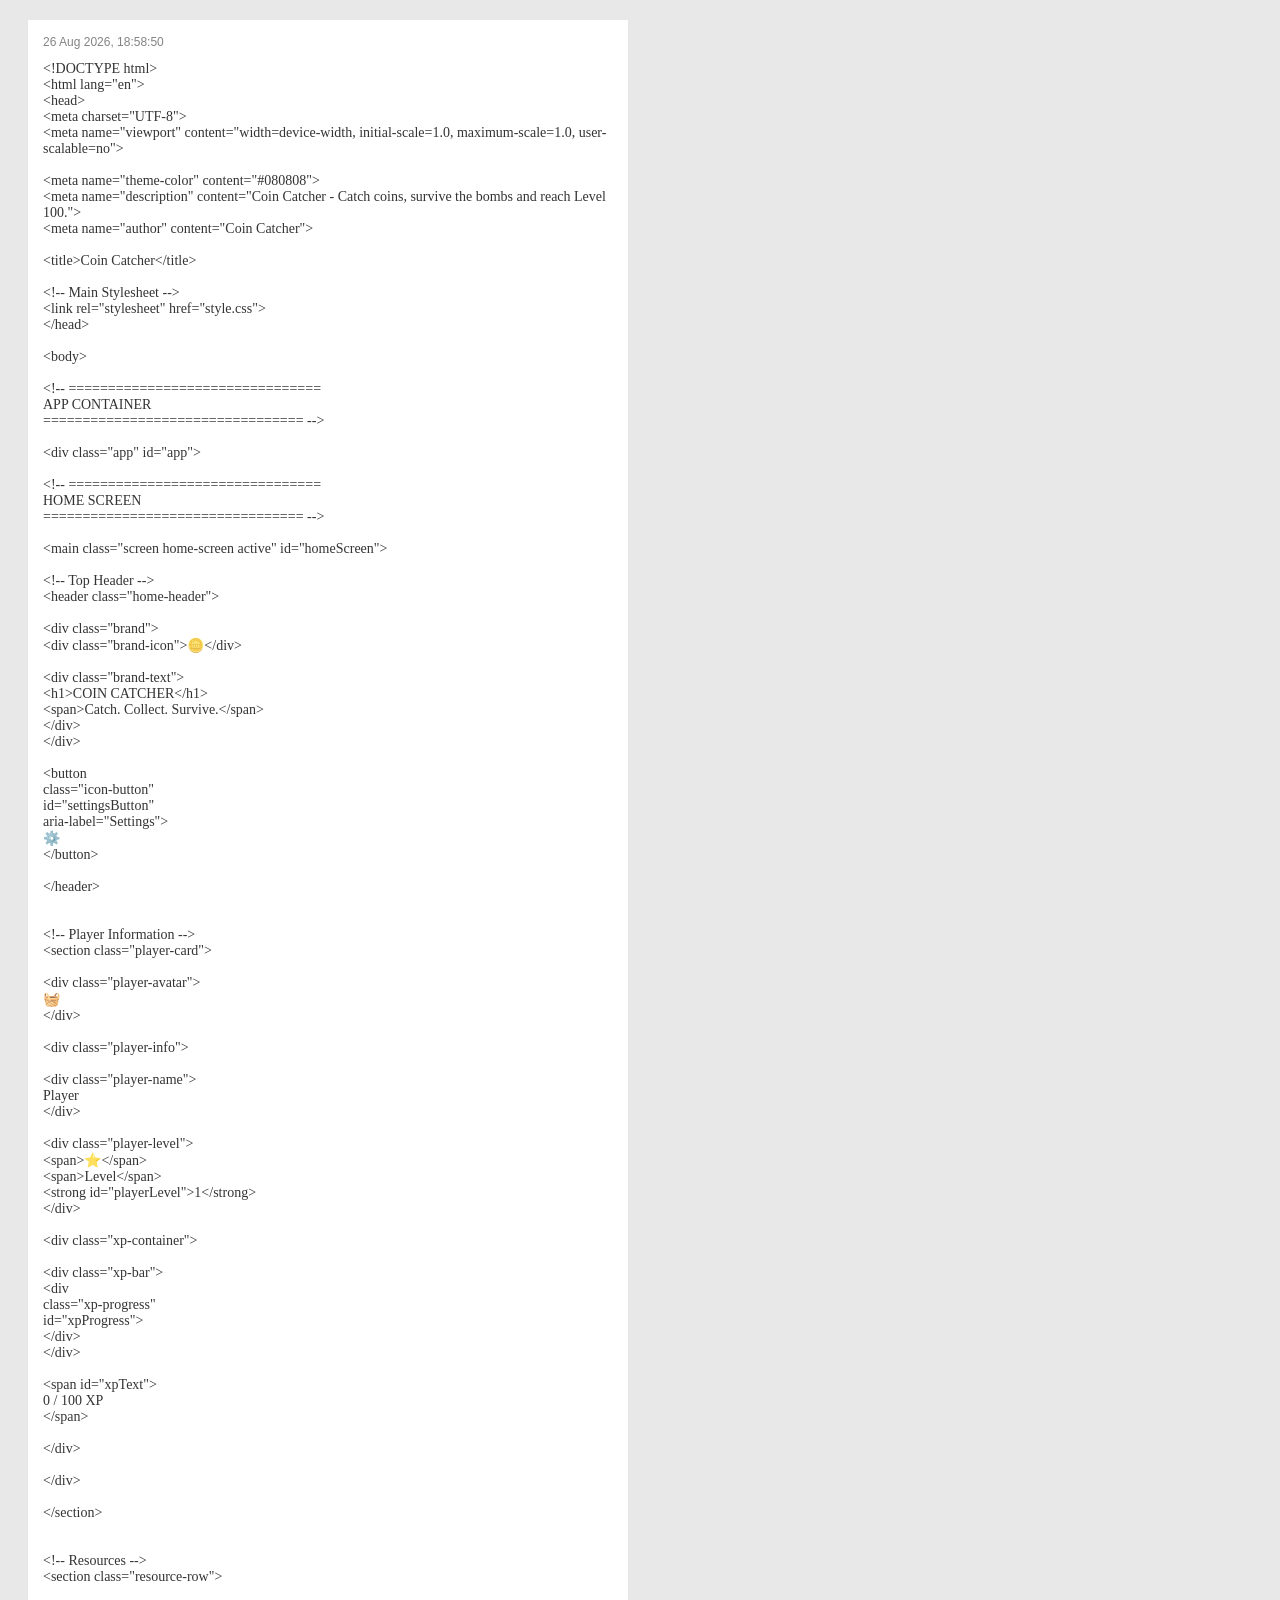
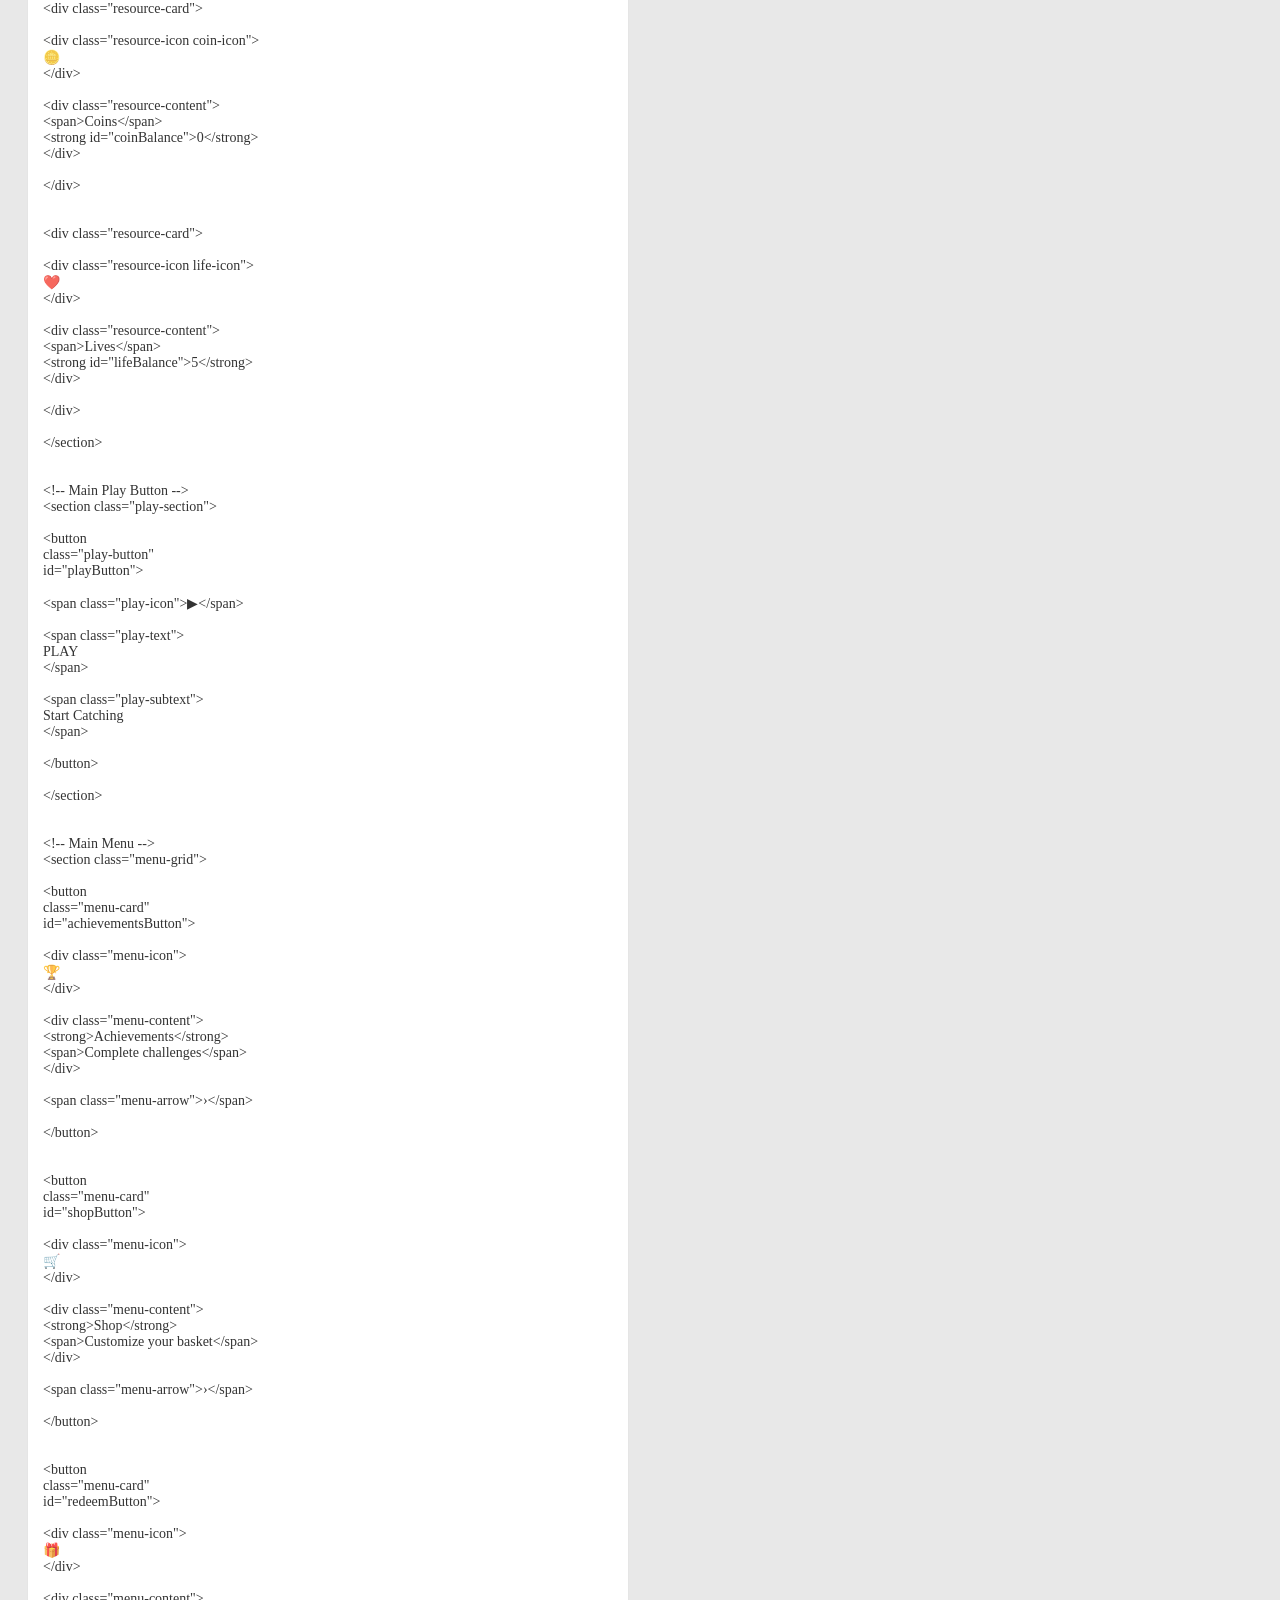
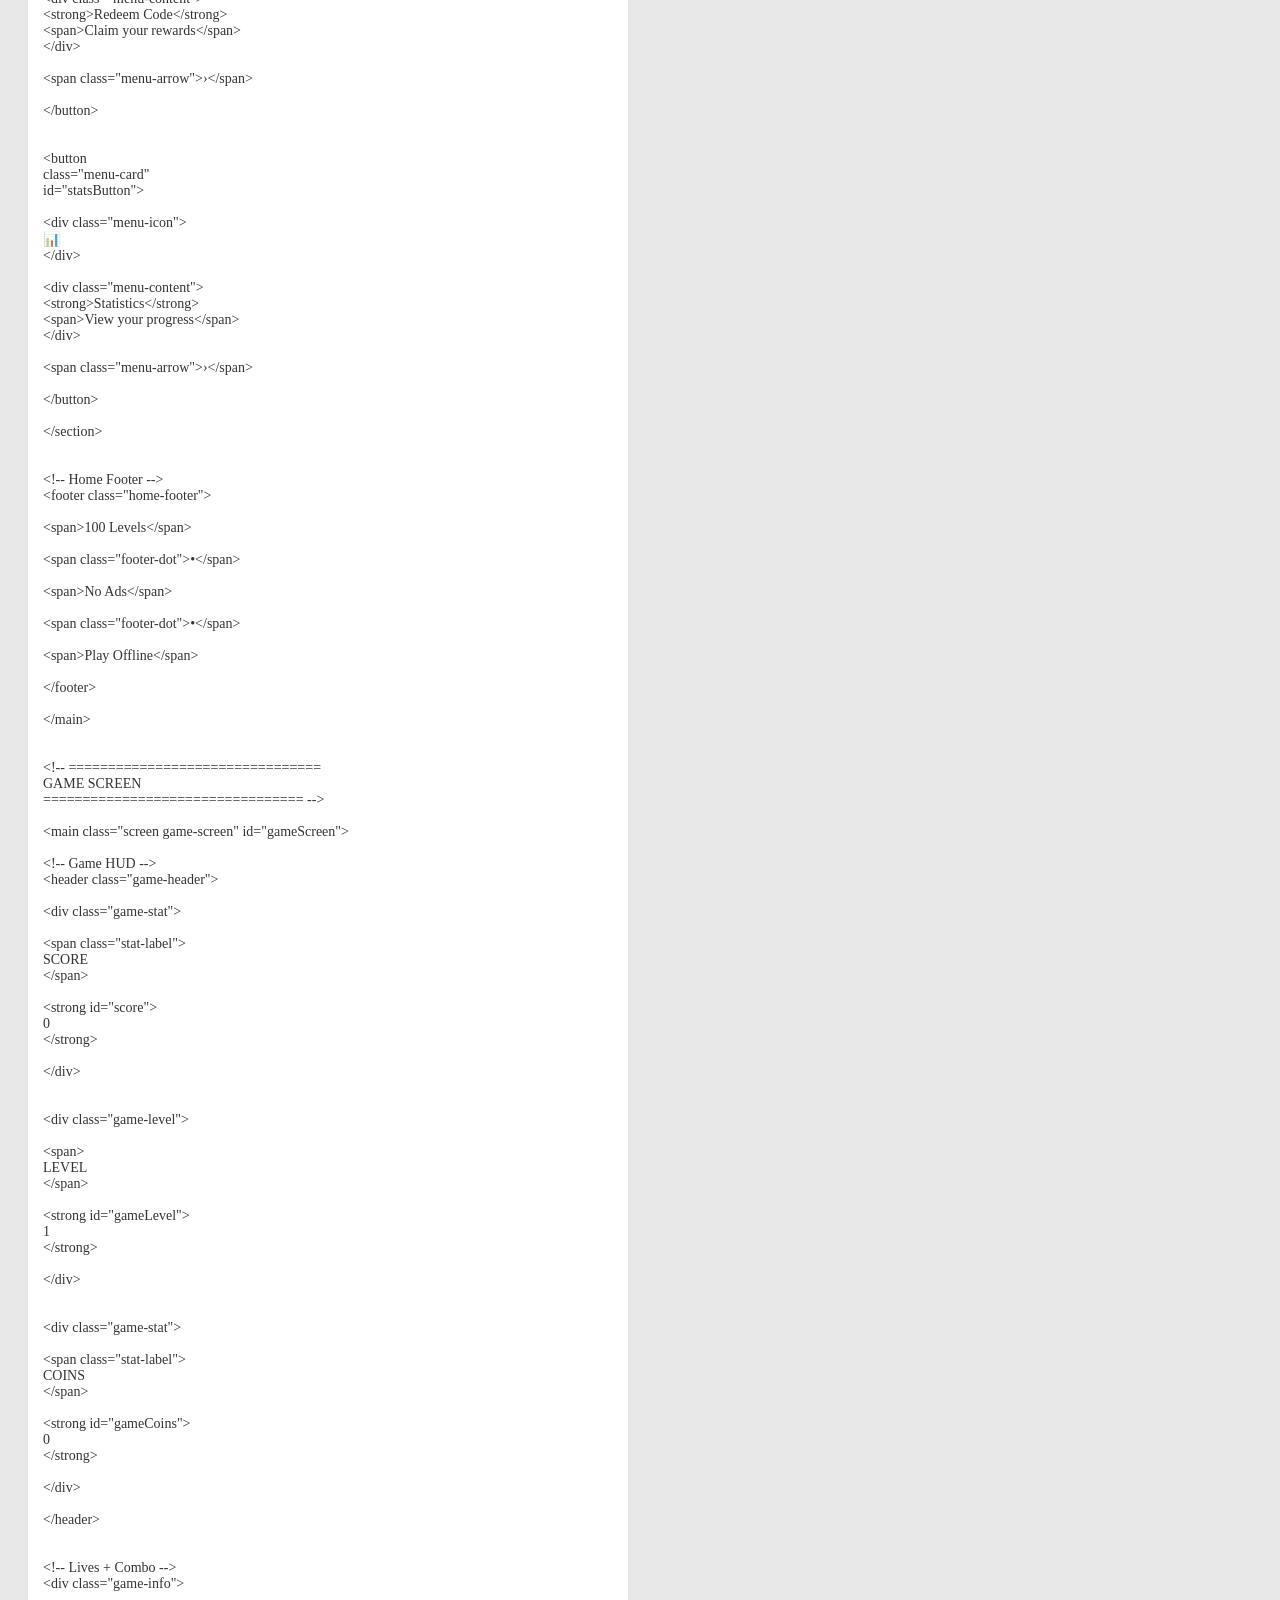
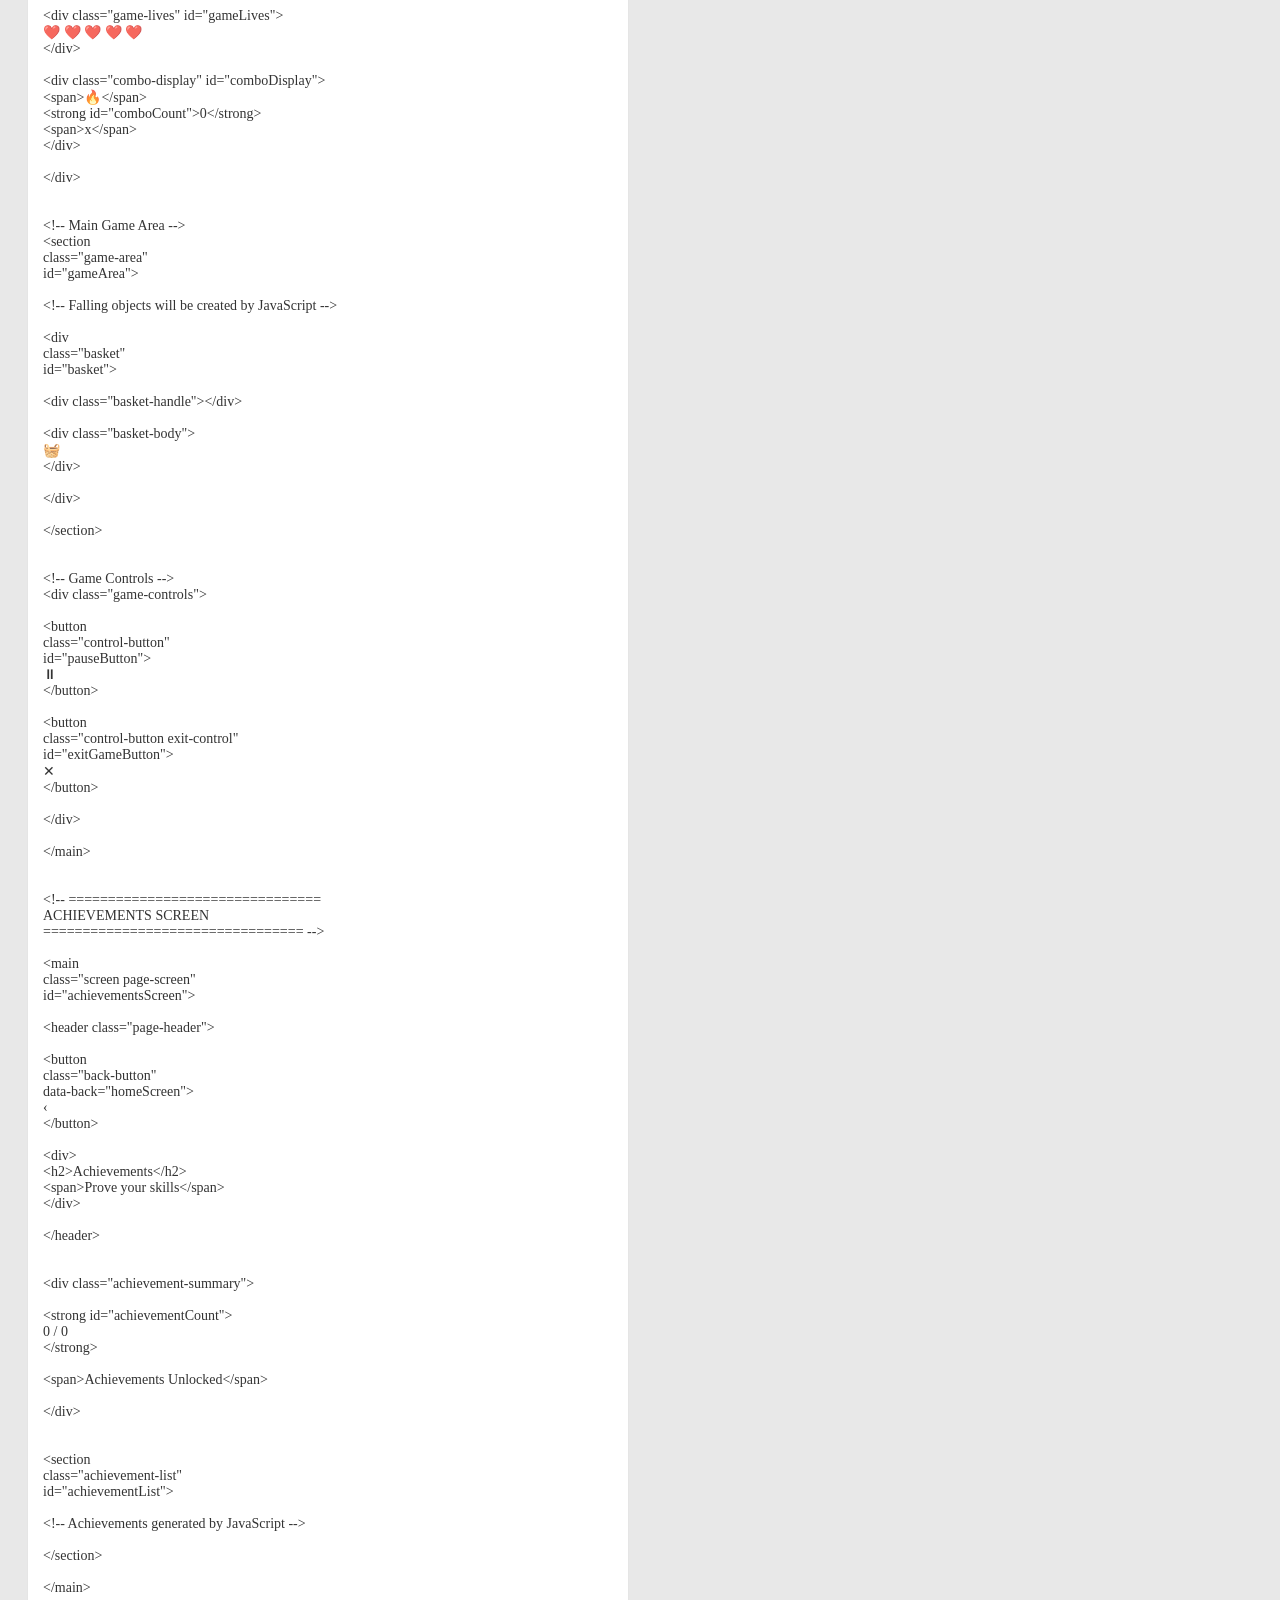
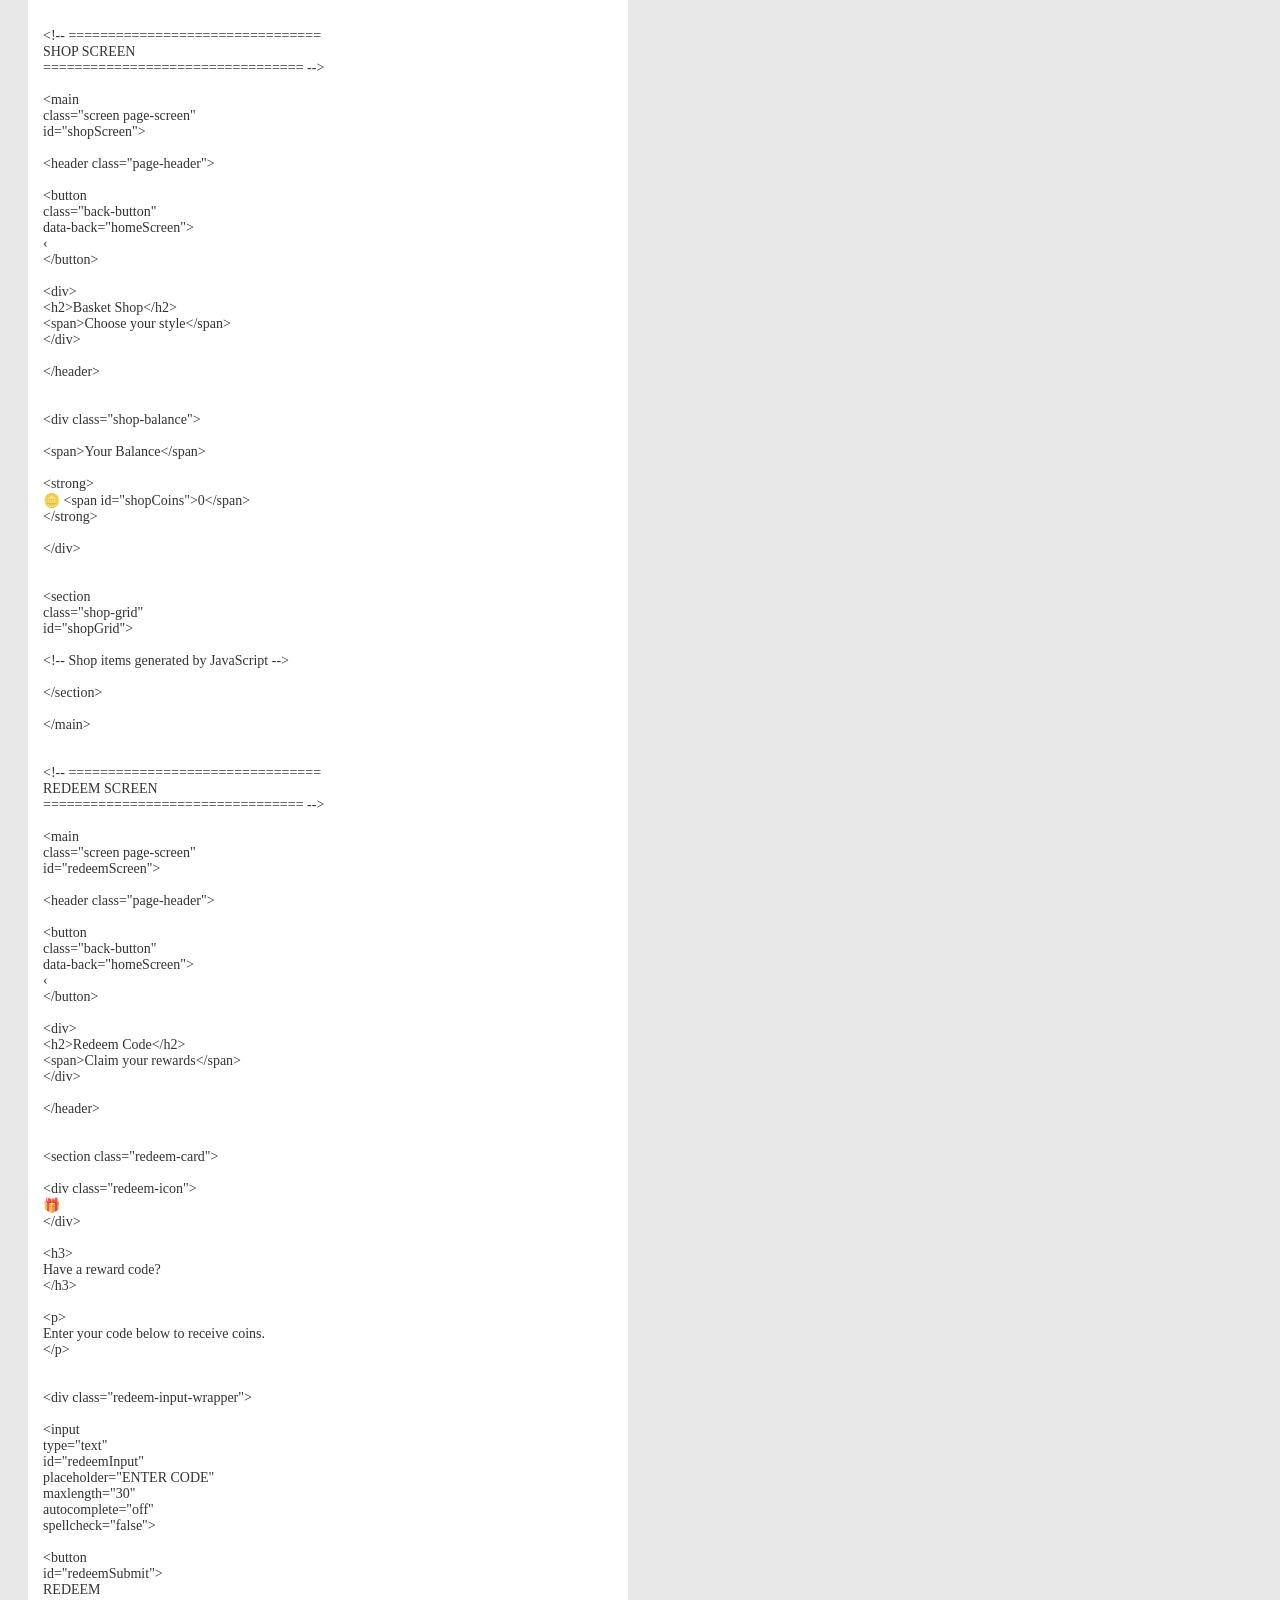
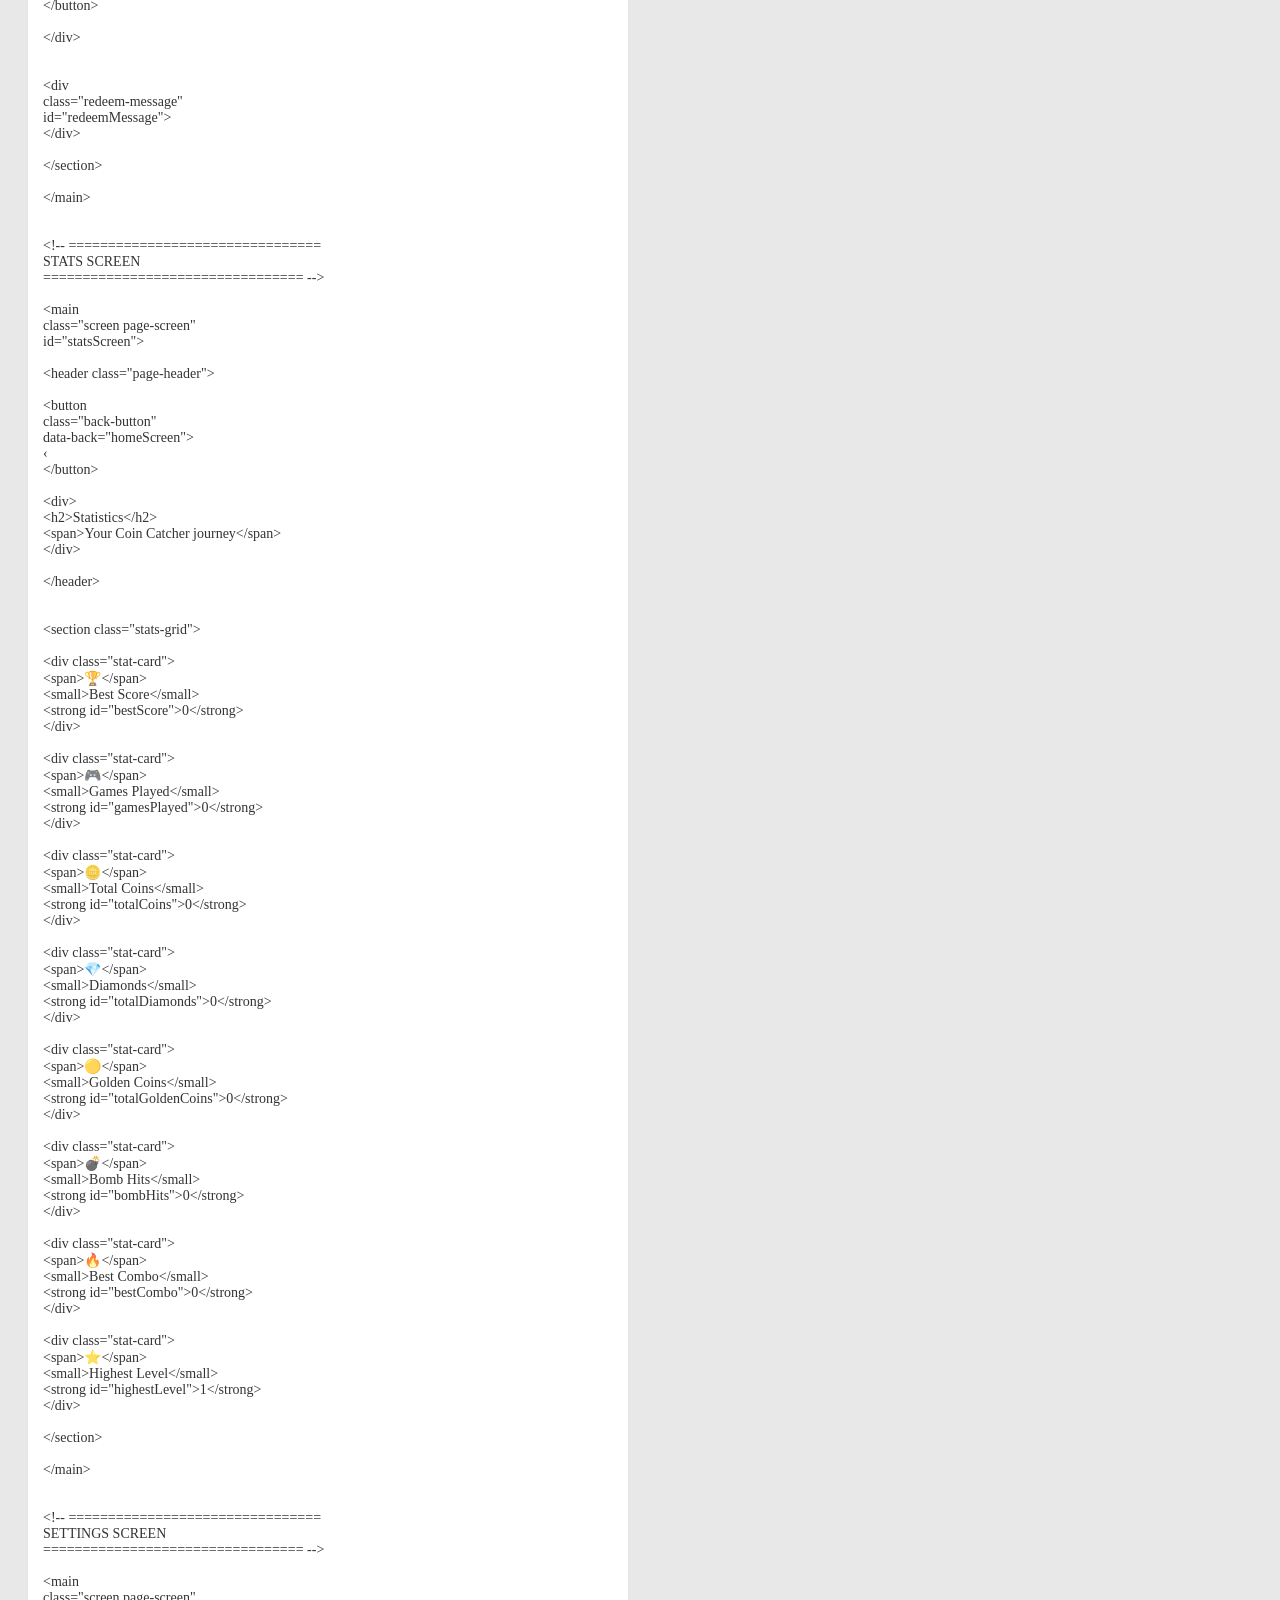
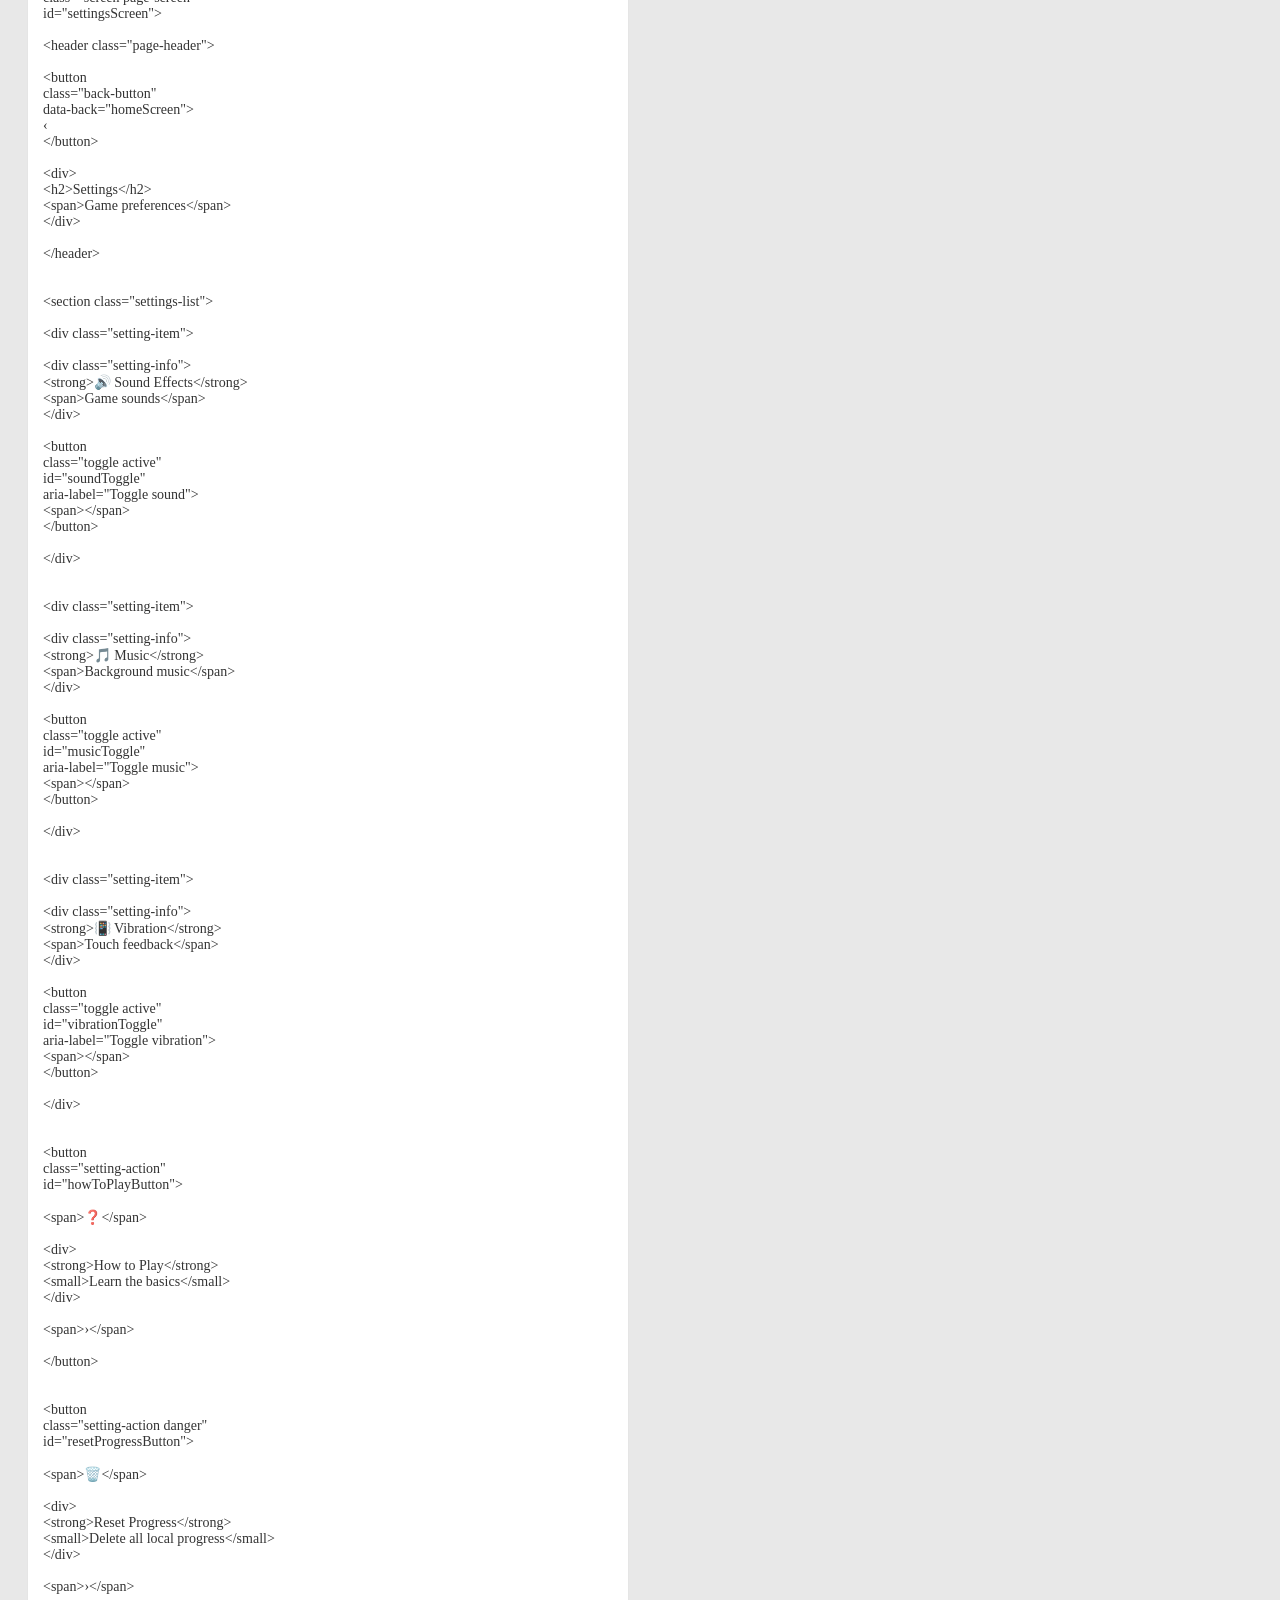
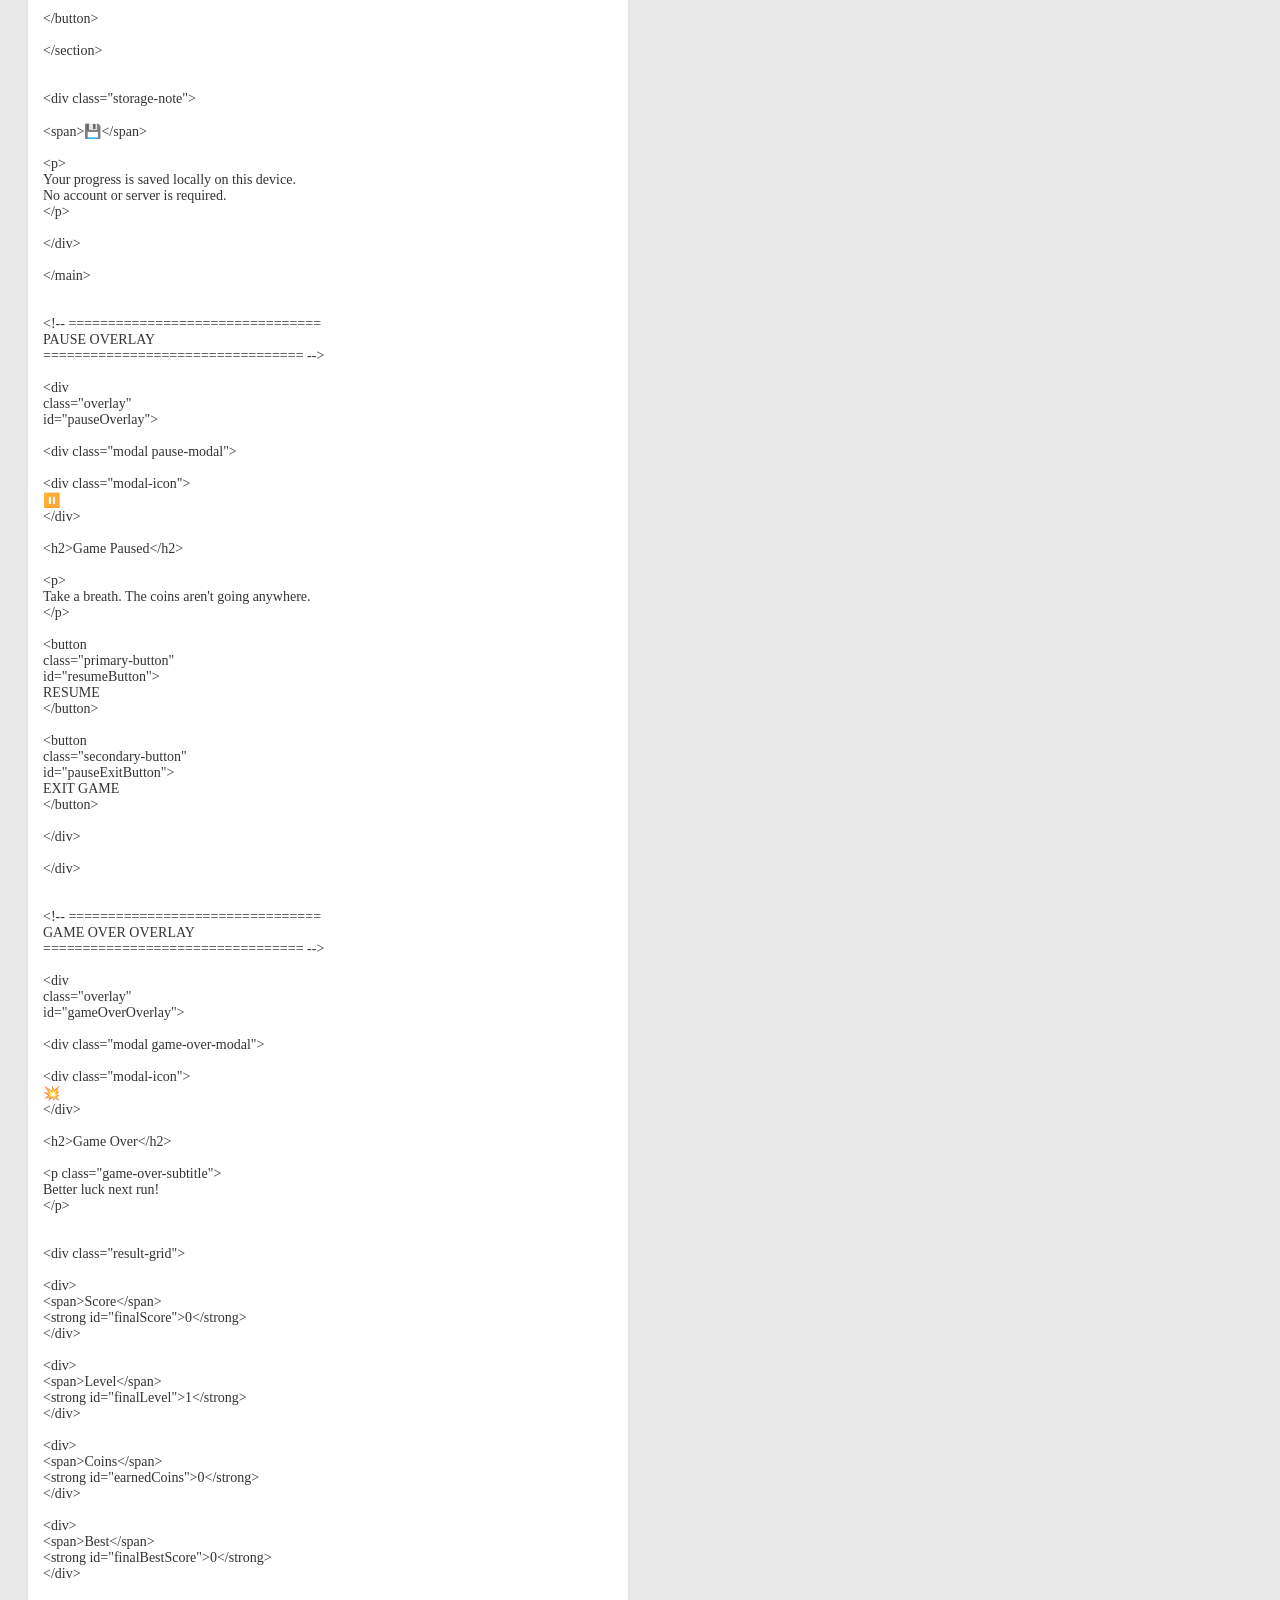
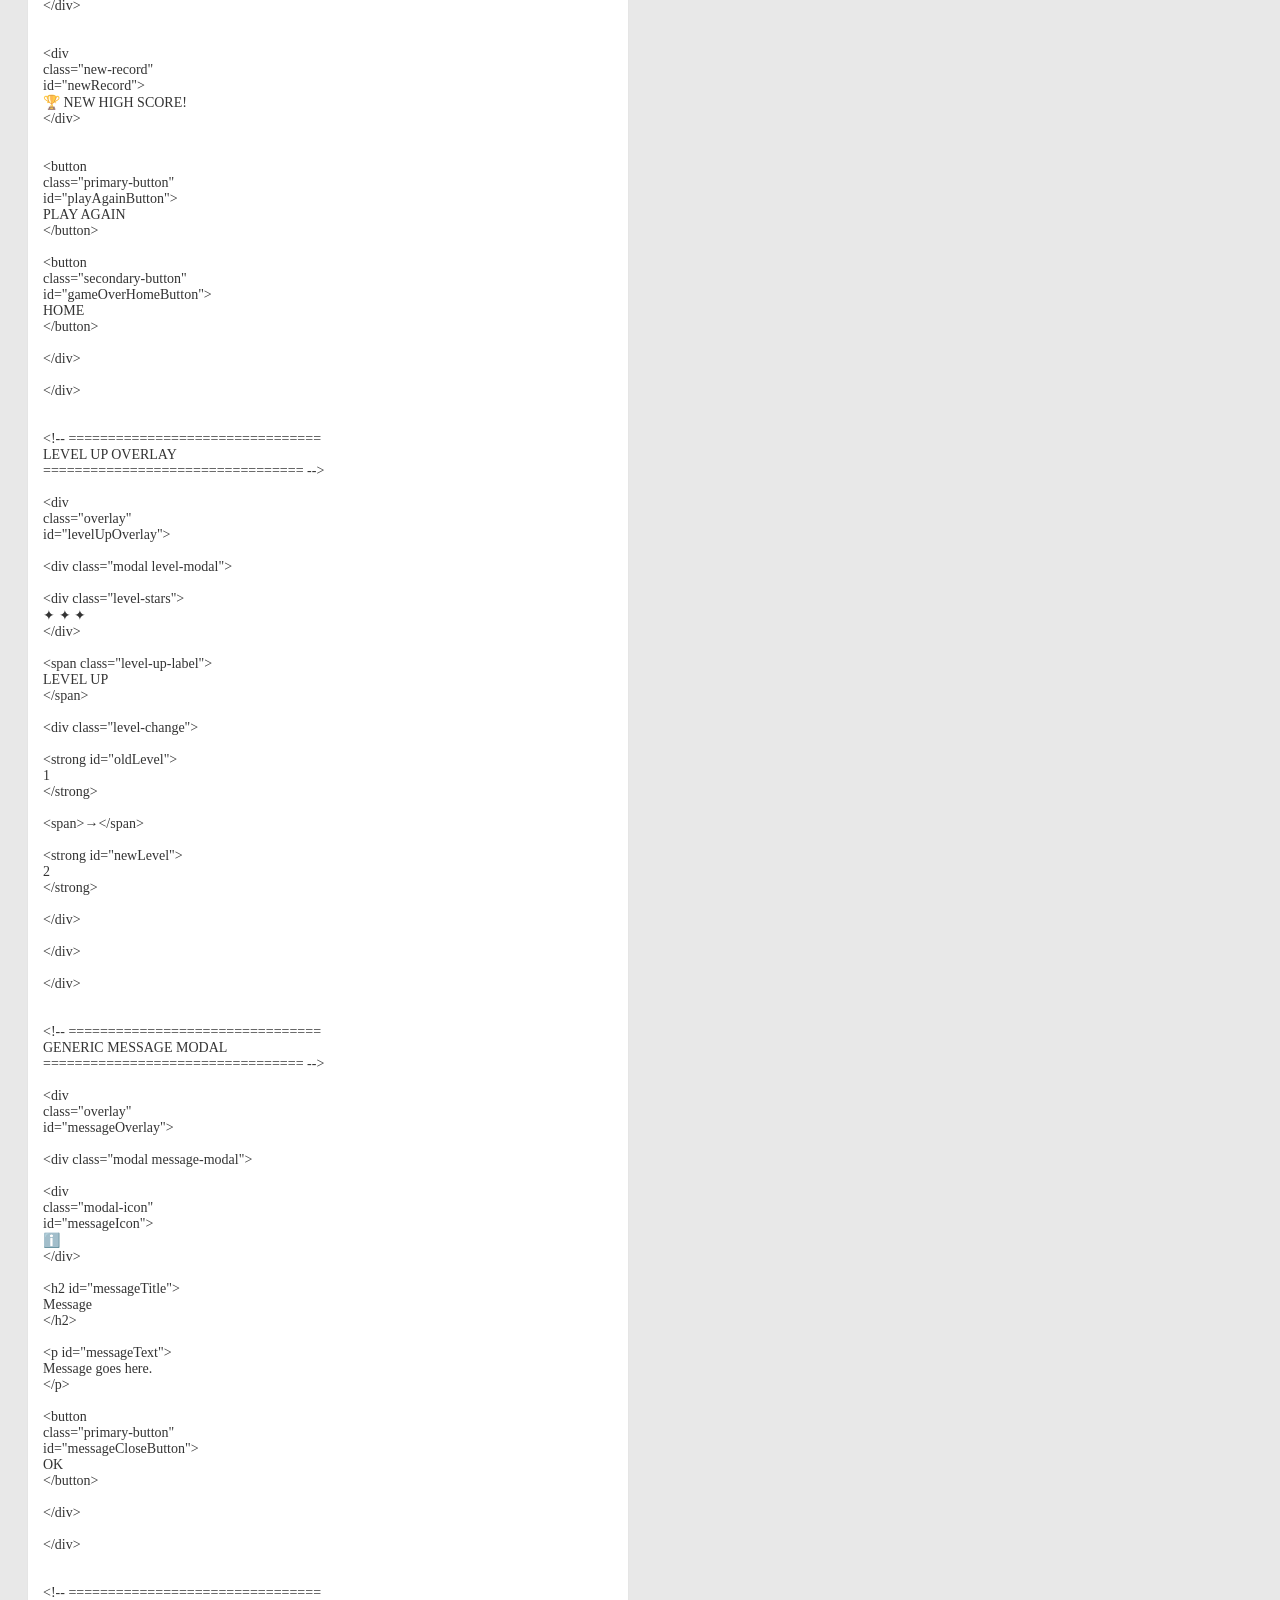
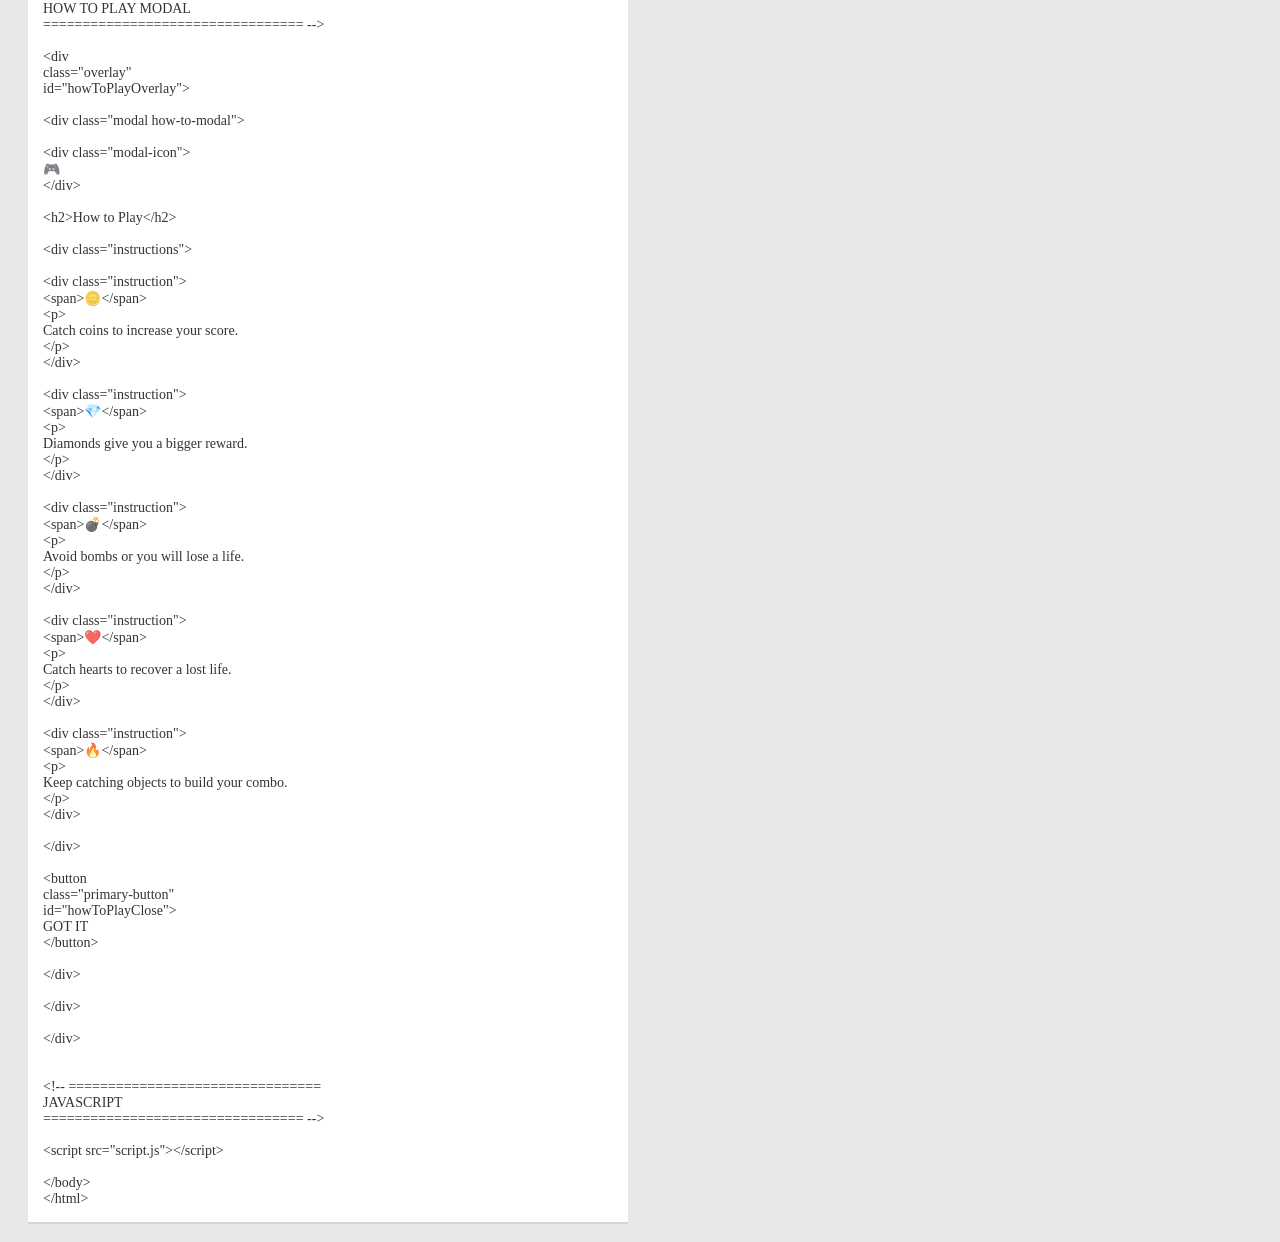
==== index.html @ 7f44b309 "Add files via upload" ====
<?xml version="1.0" ?>
<!DOCTYPE html PUBLIC "-//W3C//DTD XHTML 1.0 Strict//EN" "http://www.w3.org/TR/xhtml1/DTD/xhtml1-strict.dtd"><html xmlns="http://www.w3.org/1999/xhtml"><head><meta http-equiv="Content-Type" content="text/html; charset=UTF-8" />
<title>26 Aug 2026, 18:58:50</title>
<style type="text/css">
         body {
  font-family: 'Roboto Condensed','Droid Sans',arial,sans-serif;
  font-size: 15px;
  color: rgba(0,0,0,0.8);
  word-wrap: break-word;
  background-color: #e8e8e8;
}

hr {
    display: block;
    margin-top: 10px;
    margin-bottom: 10px;
    margin-left: 5px;
    margin-right: 5px;
    border-style: inset dashed;
    border-width: 1px;
}

.note {
  outline: none;
  box-shadow: 0 2px 1px rgba(0,0,0,0.08);
  box-sizing: border-box;

  max-width: 600px;
  min-width: 240px;
  margin: 20px;

  background-color: rgb(255, 255, 255);
}

.note .heading {
  font-size: 12px;
  padding: 15px 15px 0 15px;
  color: rgba(100,100,100,0.8);
}

.note .title {
  font-size: 17px;
  font-weight: bold;
  padding: 15px 15px 0 15px;
  min-height: 28px;
}

.note .content {
  padding: 12px 15px 15px 15px;
  font-family: 'Roboto Slab','Times New Roman',serif;
  font-size: 14px;
}

.note .attachments {
  padding: 0 15px 15px 15px;
}

.attachments ul {
  padding: 0;
  margin: 0;
}

.attachments li {
  list-style-type: none;
  margin-top: 12px;
}

.attachments li img {
  max-width: 100%;
}

.attachments .audio {
  background-image: url([data-uri]);
  background-size: 18px 18px;
  background-repeat: no-repeat;
  background-position: center;
  width: 22px;
  height: 22px;
  display: block;
}

.note .list {
  list-style: none;
  padding: 0;
  margin: 0;
}

.note .listitem {
}

.note .listitem .bullet {
  position: absolute;
}

.note .listitem .text {
  margin-left: 20px;
}

.note .identifier {
  color: rgba(0, 0, 0, 0.5);
}
.note .identifier:before {
  content: "(";
}
.note .identifier:after {
  content: ")";
}

/* Only show identifiers when the element is hovered. */
.note .listitem .identifier,
.note .chip .identifier {
  display: none;
}

.note .listitem:hover .identifier,
.note .chip:hover .identifier {
  display: inline;
}

.note .chips {
  padding: 12px 15px 15px 15px;
}

.note .chip {
  display: inline-block;
  max-width: 198px;
  margin: 2px 4px 2px 0;
  padding: 2px 5px;
  background: rgba(0, 0, 0, 0.1);
  border-radius: 2px;
  color: rgba(0, 0, 0, 0.7);
  font-size: 11px;
  font-family: 'Roboto','Droid Sans',arial,sans-serif;
  white-space: nowrap;
  text-overflow: ellipsis;
}

.note .chip a {
  text-decoration: none;
  color: inherit;
}

.chip-icon {
  display: inline-block;
  width: 14px;
  height: 14px;
  background-size: 100%;
  margin-right: 5px;
  vertical-align: middle;
}

.annotation.CALENDAR .chip-icon {
  background-image: url([data-uri]);
}

.annotation.DOCS .chip-icon {
  background-image: url([data-uri]);
}

.annotation.GMAIL .chip-icon {
  background-image: url([data-uri]);
}

.annotation.SHEETS .chip-icon {
  background-image: url([data-uri]);
}

.annotation.SLIDES .chip-icon {
  background-image: url([data-uri]);
}

.annotation.WEBLINK .chip-icon {
  background-image: url([data-uri]);
}

.sharees h2 {
  display: none;
}

.sharees ul {
  list-style: none;
  margin: 0;
  padding: 0 15px 15px 15px;
}

.sharees li {
  display: inline-block;
  width: 22px;
  height: 22px;
  text-indent: 100%;
  white-space: nowrap;
  overflow: hidden;
  background-image: url([data-uri]);
  background-size: 18px 18px;
  background-repeat: no-repeat;
  background-position: center;
}

.sharees li.group {
  background-image: url([data-uri]);
}

.note .meta-icons {
  float: right;
}

.note .meta-icons span {
  display: inline-block;
  background-size: 18px 18px;
  background-repeat: no-repeat;
  background-position: center;
  width: 22px;
  height: 22px;
  padding-left: 4px;
}

.meta-icons .pinned {
  background-image: url([data-uri]);
}

.meta-icons .archived {
  background-image: url([data-uri]);
}

.meta-icons .trashed {
  background-image: url([data-uri]);
}

.checked {
  text-decoration: line-through;
}

.RED {
  background-color: rgb(255, 109, 63) !important;
}
.ORANGE {
  background-color: rgb(255, 155, 0) !important;
}
.YELLOW {
  background-color: rgb(255, 218, 0) !important;
}
.GREEN {
  background-color: rgb(149, 214, 65) !important;
}
.TEAL {
  background-color: rgb(28, 232, 181) !important;
}
.BLUE {
  background-color: rgb(63, 195, 255) !important;
}
.GRAY {
  background-color: rgb(184, 196, 201) !important;
}

/* go/keep-more-colors-eng */
.CERULEAN {
  background-color: rgb(130, 177, 255) !important;
}
.PURPLE {
  background-color: rgb(179, 136, 255) !important;
}
.PINK {
  background-color: rgb(248, 187, 208) !important;
}
.BROWN {
  background-color: rgb(215, 204, 200) !important;
}

      </style></head>
<body><div class="note DEFAULT"><div class="heading"><div class="meta-icons">

</div>
26 Aug 2026, 18:58:50</div>

<div class="content">&lt;!DOCTYPE html&gt;<br>&lt;html lang=&quot;en&quot;&gt;<br>&lt;head&gt;<br>    &lt;meta charset=&quot;UTF-8&quot;&gt;<br>    &lt;meta name=&quot;viewport&quot; content=&quot;width=device-width, initial-scale=1.0, maximum-scale=1.0, user-scalable=no&quot;&gt;<br><br>    &lt;meta name=&quot;theme-color&quot; content=&quot;#080808&quot;&gt;<br>    &lt;meta name=&quot;description&quot; content=&quot;Coin Catcher - Catch coins, survive the bombs and reach Level 100.&quot;&gt;<br>    &lt;meta name=&quot;author&quot; content=&quot;Coin Catcher&quot;&gt;<br><br>    &lt;title&gt;Coin Catcher&lt;/title&gt;<br><br>    &lt;!-- Main Stylesheet --&gt;<br>    &lt;link rel=&quot;stylesheet&quot; href=&quot;style.css&quot;&gt;<br>&lt;/head&gt;<br><br>&lt;body&gt;<br><br>    &lt;!-- ================================<br>         APP CONTAINER<br>    ================================= --&gt;<br><br>    &lt;div class=&quot;app&quot; id=&quot;app&quot;&gt;<br><br>        &lt;!-- ================================<br>             HOME SCREEN<br>        ================================= --&gt;<br><br>        &lt;main class=&quot;screen home-screen active&quot; id=&quot;homeScreen&quot;&gt;<br><br>            &lt;!-- Top Header --&gt;<br>            &lt;header class=&quot;home-header&quot;&gt;<br><br>                &lt;div class=&quot;brand&quot;&gt;<br>                    &lt;div class=&quot;brand-icon&quot;&gt;🪙&lt;/div&gt;<br><br>                    &lt;div class=&quot;brand-text&quot;&gt;<br>                        &lt;h1&gt;COIN CATCHER&lt;/h1&gt;<br>                        &lt;span&gt;Catch. Collect. Survive.&lt;/span&gt;<br>                    &lt;/div&gt;<br>                &lt;/div&gt;<br><br>                &lt;button<br>                    class=&quot;icon-button&quot;<br>                    id=&quot;settingsButton&quot;<br>                    aria-label=&quot;Settings&quot;&gt;<br>                    ⚙️<br>                &lt;/button&gt;<br><br>            &lt;/header&gt;<br><br><br>            &lt;!-- Player Information --&gt;<br>            &lt;section class=&quot;player-card&quot;&gt;<br><br>                &lt;div class=&quot;player-avatar&quot;&gt;<br>                    🧺<br>                &lt;/div&gt;<br><br>                &lt;div class=&quot;player-info&quot;&gt;<br><br>                    &lt;div class=&quot;player-name&quot;&gt;<br>                        Player<br>                    &lt;/div&gt;<br><br>                    &lt;div class=&quot;player-level&quot;&gt;<br>                        &lt;span&gt;⭐&lt;/span&gt;<br>                        &lt;span&gt;Level&lt;/span&gt;<br>                        &lt;strong id=&quot;playerLevel&quot;&gt;1&lt;/strong&gt;<br>                    &lt;/div&gt;<br><br>                    &lt;div class=&quot;xp-container&quot;&gt;<br><br>                        &lt;div class=&quot;xp-bar&quot;&gt;<br>                            &lt;div<br>                                class=&quot;xp-progress&quot;<br>                                id=&quot;xpProgress&quot;&gt;<br>                            &lt;/div&gt;<br>                        &lt;/div&gt;<br><br>                        &lt;span id=&quot;xpText&quot;&gt;<br>                            0 / 100 XP<br>                        &lt;/span&gt;<br><br>                    &lt;/div&gt;<br><br>                &lt;/div&gt;<br><br>            &lt;/section&gt;<br><br><br>            &lt;!-- Resources --&gt;<br>            &lt;section class=&quot;resource-row&quot;&gt;<br><br>                &lt;div class=&quot;resource-card&quot;&gt;<br><br>                    &lt;div class=&quot;resource-icon coin-icon&quot;&gt;<br>                        🪙<br>                    &lt;/div&gt;<br><br>                    &lt;div class=&quot;resource-content&quot;&gt;<br>                        &lt;span&gt;Coins&lt;/span&gt;<br>                        &lt;strong id=&quot;coinBalance&quot;&gt;0&lt;/strong&gt;<br>                    &lt;/div&gt;<br><br>                &lt;/div&gt;<br><br><br>                &lt;div class=&quot;resource-card&quot;&gt;<br><br>                    &lt;div class=&quot;resource-icon life-icon&quot;&gt;<br>                        ❤️<br>                    &lt;/div&gt;<br><br>                    &lt;div class=&quot;resource-content&quot;&gt;<br>                        &lt;span&gt;Lives&lt;/span&gt;<br>                        &lt;strong id=&quot;lifeBalance&quot;&gt;5&lt;/strong&gt;<br>                    &lt;/div&gt;<br><br>                &lt;/div&gt;<br><br>            &lt;/section&gt;<br><br><br>            &lt;!-- Main Play Button --&gt;<br>            &lt;section class=&quot;play-section&quot;&gt;<br><br>                &lt;button<br>                    class=&quot;play-button&quot;<br>                    id=&quot;playButton&quot;&gt;<br><br>                    &lt;span class=&quot;play-icon&quot;&gt;▶&lt;/span&gt;<br><br>                    &lt;span class=&quot;play-text&quot;&gt;<br>                        PLAY<br>                    &lt;/span&gt;<br><br>                    &lt;span class=&quot;play-subtext&quot;&gt;<br>                        Start Catching<br>                    &lt;/span&gt;<br><br>                &lt;/button&gt;<br><br>            &lt;/section&gt;<br><br><br>            &lt;!-- Main Menu --&gt;<br>            &lt;section class=&quot;menu-grid&quot;&gt;<br><br>                &lt;button<br>                    class=&quot;menu-card&quot;<br>                    id=&quot;achievementsButton&quot;&gt;<br><br>                    &lt;div class=&quot;menu-icon&quot;&gt;<br>                        🏆<br>                    &lt;/div&gt;<br><br>                    &lt;div class=&quot;menu-content&quot;&gt;<br>                        &lt;strong&gt;Achievements&lt;/strong&gt;<br>                        &lt;span&gt;Complete challenges&lt;/span&gt;<br>                    &lt;/div&gt;<br><br>                    &lt;span class=&quot;menu-arrow&quot;&gt;›&lt;/span&gt;<br><br>                &lt;/button&gt;<br><br><br>                &lt;button<br>                    class=&quot;menu-card&quot;<br>                    id=&quot;shopButton&quot;&gt;<br><br>                    &lt;div class=&quot;menu-icon&quot;&gt;<br>                        🛒<br>                    &lt;/div&gt;<br><br>                    &lt;div class=&quot;menu-content&quot;&gt;<br>                        &lt;strong&gt;Shop&lt;/strong&gt;<br>                        &lt;span&gt;Customize your basket&lt;/span&gt;<br>                    &lt;/div&gt;<br><br>                    &lt;span class=&quot;menu-arrow&quot;&gt;›&lt;/span&gt;<br><br>                &lt;/button&gt;<br><br><br>                &lt;button<br>                    class=&quot;menu-card&quot;<br>                    id=&quot;redeemButton&quot;&gt;<br><br>                    &lt;div class=&quot;menu-icon&quot;&gt;<br>                        🎁<br>                    &lt;/div&gt;<br><br>                    &lt;div class=&quot;menu-content&quot;&gt;<br>                        &lt;strong&gt;Redeem Code&lt;/strong&gt;<br>                        &lt;span&gt;Claim your rewards&lt;/span&gt;<br>                    &lt;/div&gt;<br><br>                    &lt;span class=&quot;menu-arrow&quot;&gt;›&lt;/span&gt;<br><br>                &lt;/button&gt;<br><br><br>                &lt;button<br>                    class=&quot;menu-card&quot;<br>                    id=&quot;statsButton&quot;&gt;<br><br>                    &lt;div class=&quot;menu-icon&quot;&gt;<br>                        📊<br>                    &lt;/div&gt;<br><br>                    &lt;div class=&quot;menu-content&quot;&gt;<br>                        &lt;strong&gt;Statistics&lt;/strong&gt;<br>                        &lt;span&gt;View your progress&lt;/span&gt;<br>                    &lt;/div&gt;<br><br>                    &lt;span class=&quot;menu-arrow&quot;&gt;›&lt;/span&gt;<br><br>                &lt;/button&gt;<br><br>            &lt;/section&gt;<br><br><br>            &lt;!-- Home Footer --&gt;<br>            &lt;footer class=&quot;home-footer&quot;&gt;<br><br>                &lt;span&gt;100 Levels&lt;/span&gt;<br><br>                &lt;span class=&quot;footer-dot&quot;&gt;•&lt;/span&gt;<br><br>                &lt;span&gt;No Ads&lt;/span&gt;<br><br>                &lt;span class=&quot;footer-dot&quot;&gt;•&lt;/span&gt;<br><br>                &lt;span&gt;Play Offline&lt;/span&gt;<br><br>            &lt;/footer&gt;<br><br>        &lt;/main&gt;<br><br><br>        &lt;!-- ================================<br>             GAME SCREEN<br>        ================================= --&gt;<br><br>        &lt;main class=&quot;screen game-screen&quot; id=&quot;gameScreen&quot;&gt;<br><br>            &lt;!-- Game HUD --&gt;<br>            &lt;header class=&quot;game-header&quot;&gt;<br><br>                &lt;div class=&quot;game-stat&quot;&gt;<br><br>                    &lt;span class=&quot;stat-label&quot;&gt;<br>                        SCORE<br>                    &lt;/span&gt;<br><br>                    &lt;strong id=&quot;score&quot;&gt;<br>                        0<br>                    &lt;/strong&gt;<br><br>                &lt;/div&gt;<br><br><br>                &lt;div class=&quot;game-level&quot;&gt;<br><br>                    &lt;span&gt;<br>                        LEVEL<br>                    &lt;/span&gt;<br><br>                    &lt;strong id=&quot;gameLevel&quot;&gt;<br>                        1<br>                    &lt;/strong&gt;<br><br>                &lt;/div&gt;<br><br><br>                &lt;div class=&quot;game-stat&quot;&gt;<br><br>                    &lt;span class=&quot;stat-label&quot;&gt;<br>                        COINS<br>                    &lt;/span&gt;<br><br>                    &lt;strong id=&quot;gameCoins&quot;&gt;<br>                        0<br>                    &lt;/strong&gt;<br><br>                &lt;/div&gt;<br><br>            &lt;/header&gt;<br><br><br>            &lt;!-- Lives + Combo --&gt;<br>            &lt;div class=&quot;game-info&quot;&gt;<br><br>                &lt;div class=&quot;game-lives&quot; id=&quot;gameLives&quot;&gt;<br>                    ❤️ ❤️ ❤️ ❤️ ❤️<br>                &lt;/div&gt;<br><br>                &lt;div class=&quot;combo-display&quot; id=&quot;comboDisplay&quot;&gt;<br>                    &lt;span&gt;🔥&lt;/span&gt;<br>                    &lt;strong id=&quot;comboCount&quot;&gt;0&lt;/strong&gt;<br>                    &lt;span&gt;x&lt;/span&gt;<br>                &lt;/div&gt;<br><br>            &lt;/div&gt;<br><br><br>            &lt;!-- Main Game Area --&gt;<br>            &lt;section<br>                class=&quot;game-area&quot;<br>                id=&quot;gameArea&quot;&gt;<br><br>                &lt;!-- Falling objects will be created by JavaScript --&gt;<br><br>                &lt;div<br>                    class=&quot;basket&quot;<br>                    id=&quot;basket&quot;&gt;<br><br>                    &lt;div class=&quot;basket-handle&quot;&gt;&lt;/div&gt;<br><br>                    &lt;div class=&quot;basket-body&quot;&gt;<br>                        🧺<br>                    &lt;/div&gt;<br><br>                &lt;/div&gt;<br><br>            &lt;/section&gt;<br><br><br>            &lt;!-- Game Controls --&gt;<br>            &lt;div class=&quot;game-controls&quot;&gt;<br><br>                &lt;button<br>                    class=&quot;control-button&quot;<br>                    id=&quot;pauseButton&quot;&gt;<br>                    ⏸<br>                &lt;/button&gt;<br><br>                &lt;button<br>                    class=&quot;control-button exit-control&quot;<br>                    id=&quot;exitGameButton&quot;&gt;<br>                    ✕<br>                &lt;/button&gt;<br><br>            &lt;/div&gt;<br><br>        &lt;/main&gt;<br><br><br>        &lt;!-- ================================<br>             ACHIEVEMENTS SCREEN<br>        ================================= --&gt;<br><br>        &lt;main<br>            class=&quot;screen page-screen&quot;<br>            id=&quot;achievementsScreen&quot;&gt;<br><br>            &lt;header class=&quot;page-header&quot;&gt;<br><br>                &lt;button<br>                    class=&quot;back-button&quot;<br>                    data-back=&quot;homeScreen&quot;&gt;<br>                    ‹<br>                &lt;/button&gt;<br><br>                &lt;div&gt;<br>                    &lt;h2&gt;Achievements&lt;/h2&gt;<br>                    &lt;span&gt;Prove your skills&lt;/span&gt;<br>                &lt;/div&gt;<br><br>            &lt;/header&gt;<br><br><br>            &lt;div class=&quot;achievement-summary&quot;&gt;<br><br>                &lt;strong id=&quot;achievementCount&quot;&gt;<br>                    0 / 0<br>                &lt;/strong&gt;<br><br>                &lt;span&gt;Achievements Unlocked&lt;/span&gt;<br><br>            &lt;/div&gt;<br><br><br>            &lt;section<br>                class=&quot;achievement-list&quot;<br>                id=&quot;achievementList&quot;&gt;<br><br>                &lt;!-- Achievements generated by JavaScript --&gt;<br><br>            &lt;/section&gt;<br><br>        &lt;/main&gt;<br><br><br>        &lt;!-- ================================<br>             SHOP SCREEN<br>        ================================= --&gt;<br><br>        &lt;main<br>            class=&quot;screen page-screen&quot;<br>            id=&quot;shopScreen&quot;&gt;<br><br>            &lt;header class=&quot;page-header&quot;&gt;<br><br>                &lt;button<br>                    class=&quot;back-button&quot;<br>                    data-back=&quot;homeScreen&quot;&gt;<br>                    ‹<br>                &lt;/button&gt;<br><br>                &lt;div&gt;<br>                    &lt;h2&gt;Basket Shop&lt;/h2&gt;<br>                    &lt;span&gt;Choose your style&lt;/span&gt;<br>                &lt;/div&gt;<br><br>            &lt;/header&gt;<br><br><br>            &lt;div class=&quot;shop-balance&quot;&gt;<br><br>                &lt;span&gt;Your Balance&lt;/span&gt;<br><br>                &lt;strong&gt;<br>                    🪙 &lt;span id=&quot;shopCoins&quot;&gt;0&lt;/span&gt;<br>                &lt;/strong&gt;<br><br>            &lt;/div&gt;<br><br><br>            &lt;section<br>                class=&quot;shop-grid&quot;<br>                id=&quot;shopGrid&quot;&gt;<br><br>                &lt;!-- Shop items generated by JavaScript --&gt;<br><br>            &lt;/section&gt;<br><br>        &lt;/main&gt;<br><br><br>        &lt;!-- ================================<br>             REDEEM SCREEN<br>        ================================= --&gt;<br><br>        &lt;main<br>            class=&quot;screen page-screen&quot;<br>            id=&quot;redeemScreen&quot;&gt;<br><br>            &lt;header class=&quot;page-header&quot;&gt;<br><br>                &lt;button<br>                    class=&quot;back-button&quot;<br>                    data-back=&quot;homeScreen&quot;&gt;<br>                    ‹<br>                &lt;/button&gt;<br><br>                &lt;div&gt;<br>                    &lt;h2&gt;Redeem Code&lt;/h2&gt;<br>                    &lt;span&gt;Claim your rewards&lt;/span&gt;<br>                &lt;/div&gt;<br><br>            &lt;/header&gt;<br><br><br>            &lt;section class=&quot;redeem-card&quot;&gt;<br><br>                &lt;div class=&quot;redeem-icon&quot;&gt;<br>                    🎁<br>                &lt;/div&gt;<br><br>                &lt;h3&gt;<br>                    Have a reward code?<br>                &lt;/h3&gt;<br><br>                &lt;p&gt;<br>                    Enter your code below to receive coins.<br>                &lt;/p&gt;<br><br><br>                &lt;div class=&quot;redeem-input-wrapper&quot;&gt;<br><br>                    &lt;input<br>                        type=&quot;text&quot;<br>                        id=&quot;redeemInput&quot;<br>                        placeholder=&quot;ENTER CODE&quot;<br>                        maxlength=&quot;30&quot;<br>                        autocomplete=&quot;off&quot;<br>                        spellcheck=&quot;false&quot;&gt;<br><br>                    &lt;button<br>                        id=&quot;redeemSubmit&quot;&gt;<br>                        REDEEM<br>                    &lt;/button&gt;<br><br>                &lt;/div&gt;<br><br><br>                &lt;div<br>                    class=&quot;redeem-message&quot;<br>                    id=&quot;redeemMessage&quot;&gt;<br>                &lt;/div&gt;<br><br>            &lt;/section&gt;<br><br>        &lt;/main&gt;<br><br><br>        &lt;!-- ================================<br>             STATS SCREEN<br>        ================================= --&gt;<br><br>        &lt;main<br>            class=&quot;screen page-screen&quot;<br>            id=&quot;statsScreen&quot;&gt;<br><br>            &lt;header class=&quot;page-header&quot;&gt;<br><br>                &lt;button<br>                    class=&quot;back-button&quot;<br>                    data-back=&quot;homeScreen&quot;&gt;<br>                    ‹<br>                &lt;/button&gt;<br><br>                &lt;div&gt;<br>                    &lt;h2&gt;Statistics&lt;/h2&gt;<br>                    &lt;span&gt;Your Coin Catcher journey&lt;/span&gt;<br>                &lt;/div&gt;<br><br>            &lt;/header&gt;<br><br><br>            &lt;section class=&quot;stats-grid&quot;&gt;<br><br>                &lt;div class=&quot;stat-card&quot;&gt;<br>                    &lt;span&gt;🏆&lt;/span&gt;<br>                    &lt;small&gt;Best Score&lt;/small&gt;<br>                    &lt;strong id=&quot;bestScore&quot;&gt;0&lt;/strong&gt;<br>                &lt;/div&gt;<br><br>                &lt;div class=&quot;stat-card&quot;&gt;<br>                    &lt;span&gt;🎮&lt;/span&gt;<br>                    &lt;small&gt;Games Played&lt;/small&gt;<br>                    &lt;strong id=&quot;gamesPlayed&quot;&gt;0&lt;/strong&gt;<br>                &lt;/div&gt;<br><br>                &lt;div class=&quot;stat-card&quot;&gt;<br>                    &lt;span&gt;🪙&lt;/span&gt;<br>                    &lt;small&gt;Total Coins&lt;/small&gt;<br>                    &lt;strong id=&quot;totalCoins&quot;&gt;0&lt;/strong&gt;<br>                &lt;/div&gt;<br><br>                &lt;div class=&quot;stat-card&quot;&gt;<br>                    &lt;span&gt;💎&lt;/span&gt;<br>                    &lt;small&gt;Diamonds&lt;/small&gt;<br>                    &lt;strong id=&quot;totalDiamonds&quot;&gt;0&lt;/strong&gt;<br>                &lt;/div&gt;<br><br>                &lt;div class=&quot;stat-card&quot;&gt;<br>                    &lt;span&gt;🟡&lt;/span&gt;<br>                    &lt;small&gt;Golden Coins&lt;/small&gt;<br>                    &lt;strong id=&quot;totalGoldenCoins&quot;&gt;0&lt;/strong&gt;<br>                &lt;/div&gt;<br><br>                &lt;div class=&quot;stat-card&quot;&gt;<br>                    &lt;span&gt;💣&lt;/span&gt;<br>                    &lt;small&gt;Bomb Hits&lt;/small&gt;<br>                    &lt;strong id=&quot;bombHits&quot;&gt;0&lt;/strong&gt;<br>                &lt;/div&gt;<br><br>                &lt;div class=&quot;stat-card&quot;&gt;<br>                    &lt;span&gt;🔥&lt;/span&gt;<br>                    &lt;small&gt;Best Combo&lt;/small&gt;<br>                    &lt;strong id=&quot;bestCombo&quot;&gt;0&lt;/strong&gt;<br>                &lt;/div&gt;<br><br>                &lt;div class=&quot;stat-card&quot;&gt;<br>                    &lt;span&gt;⭐&lt;/span&gt;<br>                    &lt;small&gt;Highest Level&lt;/small&gt;<br>                    &lt;strong id=&quot;highestLevel&quot;&gt;1&lt;/strong&gt;<br>                &lt;/div&gt;<br><br>            &lt;/section&gt;<br><br>        &lt;/main&gt;<br><br><br>        &lt;!-- ================================<br>             SETTINGS SCREEN<br>        ================================= --&gt;<br><br>        &lt;main<br>            class=&quot;screen page-screen&quot;<br>            id=&quot;settingsScreen&quot;&gt;<br><br>            &lt;header class=&quot;page-header&quot;&gt;<br><br>                &lt;button<br>                    class=&quot;back-button&quot;<br>                    data-back=&quot;homeScreen&quot;&gt;<br>                    ‹<br>                &lt;/button&gt;<br><br>                &lt;div&gt;<br>                    &lt;h2&gt;Settings&lt;/h2&gt;<br>                    &lt;span&gt;Game preferences&lt;/span&gt;<br>                &lt;/div&gt;<br><br>            &lt;/header&gt;<br><br><br>            &lt;section class=&quot;settings-list&quot;&gt;<br><br>                &lt;div class=&quot;setting-item&quot;&gt;<br><br>                    &lt;div class=&quot;setting-info&quot;&gt;<br>                        &lt;strong&gt;🔊 Sound Effects&lt;/strong&gt;<br>                        &lt;span&gt;Game sounds&lt;/span&gt;<br>                    &lt;/div&gt;<br><br>                    &lt;button<br>                        class=&quot;toggle active&quot;<br>                        id=&quot;soundToggle&quot;<br>                        aria-label=&quot;Toggle sound&quot;&gt;<br>                        &lt;span&gt;&lt;/span&gt;<br>                    &lt;/button&gt;<br><br>                &lt;/div&gt;<br><br><br>                &lt;div class=&quot;setting-item&quot;&gt;<br><br>                    &lt;div class=&quot;setting-info&quot;&gt;<br>                        &lt;strong&gt;🎵 Music&lt;/strong&gt;<br>                        &lt;span&gt;Background music&lt;/span&gt;<br>                    &lt;/div&gt;<br><br>                    &lt;button<br>                        class=&quot;toggle active&quot;<br>                        id=&quot;musicToggle&quot;<br>                        aria-label=&quot;Toggle music&quot;&gt;<br>                        &lt;span&gt;&lt;/span&gt;<br>                    &lt;/button&gt;<br><br>                &lt;/div&gt;<br><br><br>                &lt;div class=&quot;setting-item&quot;&gt;<br><br>                    &lt;div class=&quot;setting-info&quot;&gt;<br>                        &lt;strong&gt;📳 Vibration&lt;/strong&gt;<br>                        &lt;span&gt;Touch feedback&lt;/span&gt;<br>                    &lt;/div&gt;<br><br>                    &lt;button<br>                        class=&quot;toggle active&quot;<br>                        id=&quot;vibrationToggle&quot;<br>                        aria-label=&quot;Toggle vibration&quot;&gt;<br>                        &lt;span&gt;&lt;/span&gt;<br>                    &lt;/button&gt;<br><br>                &lt;/div&gt;<br><br><br>                &lt;button<br>                    class=&quot;setting-action&quot;<br>                    id=&quot;howToPlayButton&quot;&gt;<br><br>                    &lt;span&gt;❓&lt;/span&gt;<br><br>                    &lt;div&gt;<br>                        &lt;strong&gt;How to Play&lt;/strong&gt;<br>                        &lt;small&gt;Learn the basics&lt;/small&gt;<br>                    &lt;/div&gt;<br><br>                    &lt;span&gt;›&lt;/span&gt;<br><br>                &lt;/button&gt;<br><br><br>                &lt;button<br>                    class=&quot;setting-action danger&quot;<br>                    id=&quot;resetProgressButton&quot;&gt;<br><br>                    &lt;span&gt;🗑️&lt;/span&gt;<br><br>                    &lt;div&gt;<br>                        &lt;strong&gt;Reset Progress&lt;/strong&gt;<br>                        &lt;small&gt;Delete all local progress&lt;/small&gt;<br>                    &lt;/div&gt;<br><br>                    &lt;span&gt;›&lt;/span&gt;<br><br>                &lt;/button&gt;<br><br>            &lt;/section&gt;<br><br><br>            &lt;div class=&quot;storage-note&quot;&gt;<br><br>                &lt;span&gt;💾&lt;/span&gt;<br><br>                &lt;p&gt;<br>                    Your progress is saved locally on this device.<br>                    No account or server is required.<br>                &lt;/p&gt;<br><br>            &lt;/div&gt;<br><br>        &lt;/main&gt;<br><br><br>        &lt;!-- ================================<br>             PAUSE OVERLAY<br>        ================================= --&gt;<br><br>        &lt;div<br>            class=&quot;overlay&quot;<br>            id=&quot;pauseOverlay&quot;&gt;<br><br>            &lt;div class=&quot;modal pause-modal&quot;&gt;<br><br>                &lt;div class=&quot;modal-icon&quot;&gt;<br>                    ⏸️<br>                &lt;/div&gt;<br><br>                &lt;h2&gt;Game Paused&lt;/h2&gt;<br><br>                &lt;p&gt;<br>                    Take a breath. The coins aren&#39;t going anywhere.<br>                &lt;/p&gt;<br><br>                &lt;button<br>                    class=&quot;primary-button&quot;<br>                    id=&quot;resumeButton&quot;&gt;<br>                    RESUME<br>                &lt;/button&gt;<br><br>                &lt;button<br>                    class=&quot;secondary-button&quot;<br>                    id=&quot;pauseExitButton&quot;&gt;<br>                    EXIT GAME<br>                &lt;/button&gt;<br><br>            &lt;/div&gt;<br><br>        &lt;/div&gt;<br><br><br>        &lt;!-- ================================<br>             GAME OVER OVERLAY<br>        ================================= --&gt;<br><br>        &lt;div<br>            class=&quot;overlay&quot;<br>            id=&quot;gameOverOverlay&quot;&gt;<br><br>            &lt;div class=&quot;modal game-over-modal&quot;&gt;<br><br>                &lt;div class=&quot;modal-icon&quot;&gt;<br>                    💥<br>                &lt;/div&gt;<br><br>                &lt;h2&gt;Game Over&lt;/h2&gt;<br><br>                &lt;p class=&quot;game-over-subtitle&quot;&gt;<br>                    Better luck next run!<br>                &lt;/p&gt;<br><br><br>                &lt;div class=&quot;result-grid&quot;&gt;<br><br>                    &lt;div&gt;<br>                        &lt;span&gt;Score&lt;/span&gt;<br>                        &lt;strong id=&quot;finalScore&quot;&gt;0&lt;/strong&gt;<br>                    &lt;/div&gt;<br><br>                    &lt;div&gt;<br>                        &lt;span&gt;Level&lt;/span&gt;<br>                        &lt;strong id=&quot;finalLevel&quot;&gt;1&lt;/strong&gt;<br>                    &lt;/div&gt;<br><br>                    &lt;div&gt;<br>                        &lt;span&gt;Coins&lt;/span&gt;<br>                        &lt;strong id=&quot;earnedCoins&quot;&gt;0&lt;/strong&gt;<br>                    &lt;/div&gt;<br><br>                    &lt;div&gt;<br>                        &lt;span&gt;Best&lt;/span&gt;<br>                        &lt;strong id=&quot;finalBestScore&quot;&gt;0&lt;/strong&gt;<br>                    &lt;/div&gt;<br><br>                &lt;/div&gt;<br><br><br>                &lt;div<br>                    class=&quot;new-record&quot;<br>                    id=&quot;newRecord&quot;&gt;<br>                    🏆 NEW HIGH SCORE!<br>                &lt;/div&gt;<br><br><br>                &lt;button<br>                    class=&quot;primary-button&quot;<br>                    id=&quot;playAgainButton&quot;&gt;<br>                    PLAY AGAIN<br>                &lt;/button&gt;<br><br>                &lt;button<br>                    class=&quot;secondary-button&quot;<br>                    id=&quot;gameOverHomeButton&quot;&gt;<br>                    HOME<br>                &lt;/button&gt;<br><br>            &lt;/div&gt;<br><br>        &lt;/div&gt;<br><br><br>        &lt;!-- ================================<br>             LEVEL UP OVERLAY<br>        ================================= --&gt;<br><br>        &lt;div<br>            class=&quot;overlay&quot;<br>            id=&quot;levelUpOverlay&quot;&gt;<br><br>            &lt;div class=&quot;modal level-modal&quot;&gt;<br><br>                &lt;div class=&quot;level-stars&quot;&gt;<br>                    ✦ ✦ ✦<br>                &lt;/div&gt;<br><br>                &lt;span class=&quot;level-up-label&quot;&gt;<br>                    LEVEL UP<br>                &lt;/span&gt;<br><br>                &lt;div class=&quot;level-change&quot;&gt;<br><br>                    &lt;strong id=&quot;oldLevel&quot;&gt;<br>                        1<br>                    &lt;/strong&gt;<br><br>                    &lt;span&gt;→&lt;/span&gt;<br><br>                    &lt;strong id=&quot;newLevel&quot;&gt;<br>                        2<br>                    &lt;/strong&gt;<br><br>                &lt;/div&gt;<br><br>            &lt;/div&gt;<br><br>        &lt;/div&gt;<br><br><br>        &lt;!-- ================================<br>             GENERIC MESSAGE MODAL<br>        ================================= --&gt;<br><br>        &lt;div<br>            class=&quot;overlay&quot;<br>            id=&quot;messageOverlay&quot;&gt;<br><br>            &lt;div class=&quot;modal message-modal&quot;&gt;<br><br>                &lt;div<br>                    class=&quot;modal-icon&quot;<br>                    id=&quot;messageIcon&quot;&gt;<br>                    ℹ️<br>                &lt;/div&gt;<br><br>                &lt;h2 id=&quot;messageTitle&quot;&gt;<br>                    Message<br>                &lt;/h2&gt;<br><br>                &lt;p id=&quot;messageText&quot;&gt;<br>                    Message goes here.<br>                &lt;/p&gt;<br><br>                &lt;button<br>                    class=&quot;primary-button&quot;<br>                    id=&quot;messageCloseButton&quot;&gt;<br>                    OK<br>                &lt;/button&gt;<br><br>            &lt;/div&gt;<br><br>        &lt;/div&gt;<br><br><br>        &lt;!-- ================================<br>             HOW TO PLAY MODAL<br>        ================================= --&gt;<br><br>        &lt;div<br>            class=&quot;overlay&quot;<br>            id=&quot;howToPlayOverlay&quot;&gt;<br><br>            &lt;div class=&quot;modal how-to-modal&quot;&gt;<br><br>                &lt;div class=&quot;modal-icon&quot;&gt;<br>                    🎮<br>                &lt;/div&gt;<br><br>                &lt;h2&gt;How to Play&lt;/h2&gt;<br><br>                &lt;div class=&quot;instructions&quot;&gt;<br><br>                    &lt;div class=&quot;instruction&quot;&gt;<br>                        &lt;span&gt;🪙&lt;/span&gt;<br>                        &lt;p&gt;<br>                            Catch coins to increase your score.<br>                        &lt;/p&gt;<br>                    &lt;/div&gt;<br><br>                    &lt;div class=&quot;instruction&quot;&gt;<br>                        &lt;span&gt;💎&lt;/span&gt;<br>                        &lt;p&gt;<br>                            Diamonds give you a bigger reward.<br>                        &lt;/p&gt;<br>                    &lt;/div&gt;<br><br>                    &lt;div class=&quot;instruction&quot;&gt;<br>                        &lt;span&gt;💣&lt;/span&gt;<br>                        &lt;p&gt;<br>                            Avoid bombs or you will lose a life.<br>                        &lt;/p&gt;<br>                    &lt;/div&gt;<br><br>                    &lt;div class=&quot;instruction&quot;&gt;<br>                        &lt;span&gt;❤️&lt;/span&gt;<br>                        &lt;p&gt;<br>                            Catch hearts to recover a lost life.<br>                        &lt;/p&gt;<br>                    &lt;/div&gt;<br><br>                    &lt;div class=&quot;instruction&quot;&gt;<br>                        &lt;span&gt;🔥&lt;/span&gt;<br>                        &lt;p&gt;<br>                            Keep catching objects to build your combo.<br>                        &lt;/p&gt;<br>                    &lt;/div&gt;<br><br>                &lt;/div&gt;<br><br>                &lt;button<br>                    class=&quot;primary-button&quot;<br>                    id=&quot;howToPlayClose&quot;&gt;<br>                    GOT IT<br>                &lt;/button&gt;<br><br>            &lt;/div&gt;<br><br>        &lt;/div&gt;<br><br>    &lt;/div&gt;<br><br><br>    &lt;!-- ================================<br>         JAVASCRIPT<br>    ================================= --&gt;<br><br>    &lt;script src=&quot;script.js&quot;&gt;&lt;/script&gt;<br><br>&lt;/body&gt;<br>&lt;/html&gt;</div>


</div></body></html>
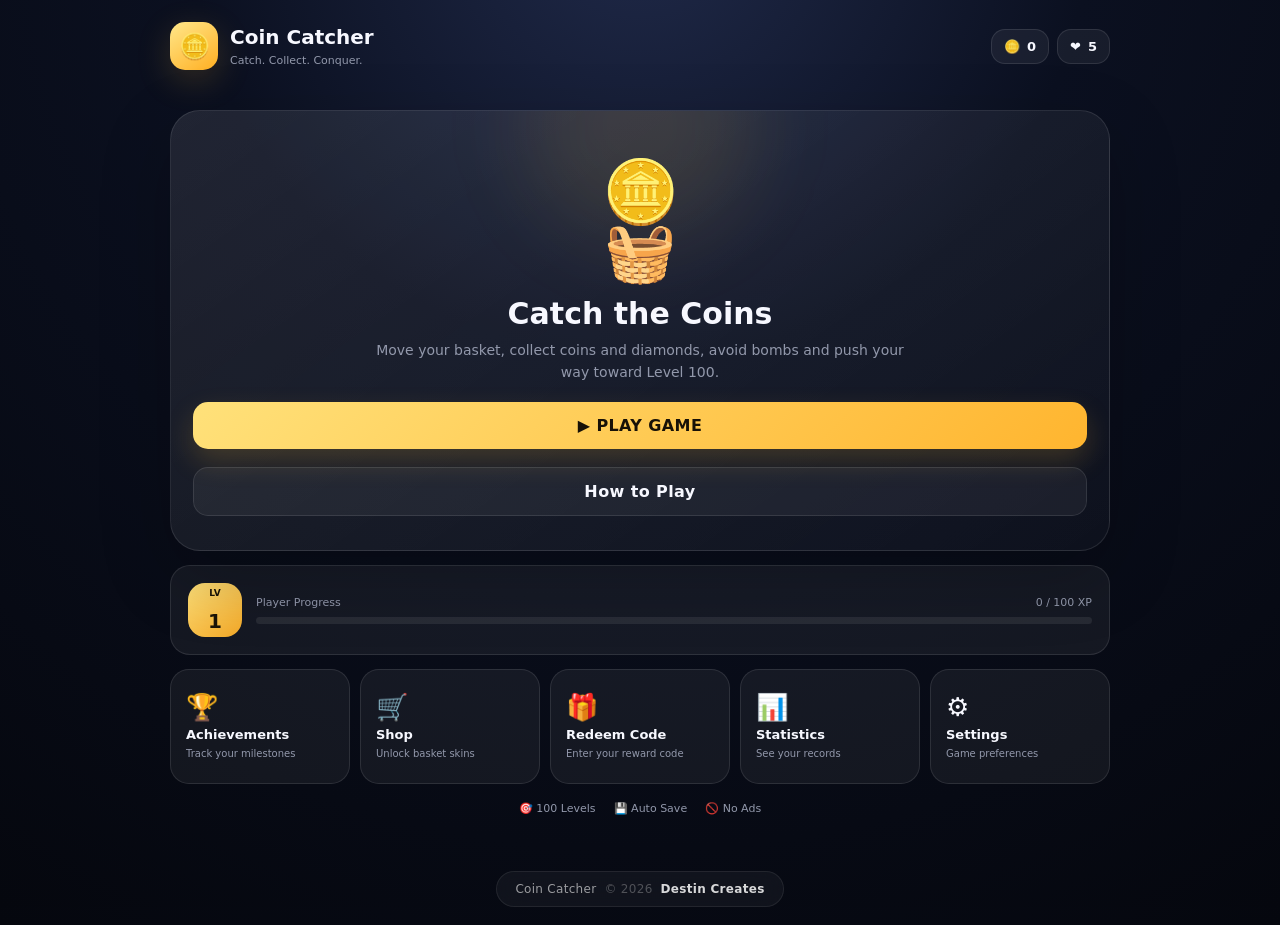
==== commit befa717b: "Add files via upload" ====
--- a/index.html
+++ b/index.html
@@ -1,278 +1,247 @@
-<?xml version="1.0" ?>
-<!DOCTYPE html PUBLIC "-//W3C//DTD XHTML 1.0 Strict//EN" "http://www.w3.org/TR/xhtml1/DTD/xhtml1-strict.dtd"><html xmlns="http://www.w3.org/1999/xhtml"><head><meta http-equiv="Content-Type" content="text/html; charset=UTF-8" />
-<title>26 Aug 2026, 18:58:50</title>
-<style type="text/css">
-         body {
-  font-family: 'Roboto Condensed','Droid Sans',arial,sans-serif;
-  font-size: 15px;
-  color: rgba(0,0,0,0.8);
-  word-wrap: break-word;
-  background-color: #e8e8e8;
-}
-
-hr {
-    display: block;
-    margin-top: 10px;
-    margin-bottom: 10px;
-    margin-left: 5px;
-    margin-right: 5px;
-    border-style: inset dashed;
-    border-width: 1px;
-}
-
-.note {
-  outline: none;
-  box-shadow: 0 2px 1px rgba(0,0,0,0.08);
-  box-sizing: border-box;
-
-  max-width: 600px;
-  min-width: 240px;
-  margin: 20px;
-
-  background-color: rgb(255, 255, 255);
-}
-
-.note .heading {
-  font-size: 12px;
-  padding: 15px 15px 0 15px;
-  color: rgba(100,100,100,0.8);
-}
-
-.note .title {
-  font-size: 17px;
-  font-weight: bold;
-  padding: 15px 15px 0 15px;
-  min-height: 28px;
-}
-
-.note .content {
-  padding: 12px 15px 15px 15px;
-  font-family: 'Roboto Slab','Times New Roman',serif;
-  font-size: 14px;
-}
-
-.note .attachments {
-  padding: 0 15px 15px 15px;
-}
-
-.attachments ul {
-  padding: 0;
-  margin: 0;
-}
-
-.attachments li {
-  list-style-type: none;
-  margin-top: 12px;
-}
-
-.attachments li img {
-  max-width: 100%;
-}
-
-.attachments .audio {
-  background-image: url([data-uri]);
-  background-size: 18px 18px;
-  background-repeat: no-repeat;
-  background-position: center;
-  width: 22px;
-  height: 22px;
-  display: block;
-}
-
-.note .list {
-  list-style: none;
-  padding: 0;
-  margin: 0;
-}
-
-.note .listitem {
-}
-
-.note .listitem .bullet {
-  position: absolute;
-}
-
-.note .listitem .text {
-  margin-left: 20px;
-}
-
-.note .identifier {
-  color: rgba(0, 0, 0, 0.5);
-}
-.note .identifier:before {
-  content: "(";
-}
-.note .identifier:after {
-  content: ")";
-}
-
-/* Only show identifiers when the element is hovered. */
-.note .listitem .identifier,
-.note .chip .identifier {
-  display: none;
-}
-
-.note .listitem:hover .identifier,
-.note .chip:hover .identifier {
-  display: inline;
-}
-
-.note .chips {
-  padding: 12px 15px 15px 15px;
-}
-
-.note .chip {
-  display: inline-block;
-  max-width: 198px;
-  margin: 2px 4px 2px 0;
-  padding: 2px 5px;
-  background: rgba(0, 0, 0, 0.1);
-  border-radius: 2px;
-  color: rgba(0, 0, 0, 0.7);
-  font-size: 11px;
-  font-family: 'Roboto','Droid Sans',arial,sans-serif;
-  white-space: nowrap;
-  text-overflow: ellipsis;
-}
-
-.note .chip a {
-  text-decoration: none;
-  color: inherit;
-}
-
-.chip-icon {
-  display: inline-block;
-  width: 14px;
-  height: 14px;
-  background-size: 100%;
-  margin-right: 5px;
-  vertical-align: middle;
-}
-
-.annotation.CALENDAR .chip-icon {
-  background-image: url([data-uri]);
-}
-
-.annotation.DOCS .chip-icon {
-  background-image: url([data-uri]);
-}
-
-.annotation.GMAIL .chip-icon {
-  background-image: url([data-uri]);
-}
-
-.annotation.SHEETS .chip-icon {
-  background-image: url([data-uri]);
-}
-
-.annotation.SLIDES .chip-icon {
-  background-image: url([data-uri]);
-}
-
-.annotation.WEBLINK .chip-icon {
-  background-image: url([data-uri]);
-}
-
-.sharees h2 {
-  display: none;
-}
-
-.sharees ul {
-  list-style: none;
-  margin: 0;
-  padding: 0 15px 15px 15px;
-}
-
-.sharees li {
-  display: inline-block;
-  width: 22px;
-  height: 22px;
-  text-indent: 100%;
-  white-space: nowrap;
-  overflow: hidden;
-  background-image: url([data-uri]);
-  background-size: 18px 18px;
-  background-repeat: no-repeat;
-  background-position: center;
-}
-
-.sharees li.group {
-  background-image: url([data-uri]);
-}
-
-.note .meta-icons {
-  float: right;
-}
-
-.note .meta-icons span {
-  display: inline-block;
-  background-size: 18px 18px;
-  background-repeat: no-repeat;
-  background-position: center;
-  width: 22px;
-  height: 22px;
-  padding-left: 4px;
-}
-
-.meta-icons .pinned {
-  background-image: url([data-uri]);
-}
-
-.meta-icons .archived {
-  background-image: url([data-uri]);
-}
-
-.meta-icons .trashed {
-  background-image: url([data-uri]);
-}
-
-.checked {
-  text-decoration: line-through;
-}
-
-.RED {
-  background-color: rgb(255, 109, 63) !important;
-}
-.ORANGE {
-  background-color: rgb(255, 155, 0) !important;
-}
-.YELLOW {
-  background-color: rgb(255, 218, 0) !important;
-}
-.GREEN {
-  background-color: rgb(149, 214, 65) !important;
-}
-.TEAL {
-  background-color: rgb(28, 232, 181) !important;
-}
-.BLUE {
-  background-color: rgb(63, 195, 255) !important;
-}
-.GRAY {
-  background-color: rgb(184, 196, 201) !important;
-}
-
-/* go/keep-more-colors-eng */
-.CERULEAN {
-  background-color: rgb(130, 177, 255) !important;
-}
-.PURPLE {
-  background-color: rgb(179, 136, 255) !important;
-}
-.PINK {
-  background-color: rgb(248, 187, 208) !important;
-}
-.BROWN {
-  background-color: rgb(215, 204, 200) !important;
-}
-
-      </style></head>
-<body><div class="note DEFAULT"><div class="heading"><div class="meta-icons">
-
-</div>
-26 Aug 2026, 18:58:50</div>
-
-<div class="content">&lt;!DOCTYPE html&gt;<br>&lt;html lang=&quot;en&quot;&gt;<br>&lt;head&gt;<br>    &lt;meta charset=&quot;UTF-8&quot;&gt;<br>    &lt;meta name=&quot;viewport&quot; content=&quot;width=device-width, initial-scale=1.0, maximum-scale=1.0, user-scalable=no&quot;&gt;<br><br>    &lt;meta name=&quot;theme-color&quot; content=&quot;#080808&quot;&gt;<br>    &lt;meta name=&quot;description&quot; content=&quot;Coin Catcher - Catch coins, survive the bombs and reach Level 100.&quot;&gt;<br>    &lt;meta name=&quot;author&quot; content=&quot;Coin Catcher&quot;&gt;<br><br>    &lt;title&gt;Coin Catcher&lt;/title&gt;<br><br>    &lt;!-- Main Stylesheet --&gt;<br>    &lt;link rel=&quot;stylesheet&quot; href=&quot;style.css&quot;&gt;<br>&lt;/head&gt;<br><br>&lt;body&gt;<br><br>    &lt;!-- ================================<br>         APP CONTAINER<br>    ================================= --&gt;<br><br>    &lt;div class=&quot;app&quot; id=&quot;app&quot;&gt;<br><br>        &lt;!-- ================================<br>             HOME SCREEN<br>        ================================= --&gt;<br><br>        &lt;main class=&quot;screen home-screen active&quot; id=&quot;homeScreen&quot;&gt;<br><br>            &lt;!-- Top Header --&gt;<br>            &lt;header class=&quot;home-header&quot;&gt;<br><br>                &lt;div class=&quot;brand&quot;&gt;<br>                    &lt;div class=&quot;brand-icon&quot;&gt;🪙&lt;/div&gt;<br><br>                    &lt;div class=&quot;brand-text&quot;&gt;<br>                        &lt;h1&gt;COIN CATCHER&lt;/h1&gt;<br>                        &lt;span&gt;Catch. Collect. Survive.&lt;/span&gt;<br>                    &lt;/div&gt;<br>                &lt;/div&gt;<br><br>                &lt;button<br>                    class=&quot;icon-button&quot;<br>                    id=&quot;settingsButton&quot;<br>                    aria-label=&quot;Settings&quot;&gt;<br>                    ⚙️<br>                &lt;/button&gt;<br><br>            &lt;/header&gt;<br><br><br>            &lt;!-- Player Information --&gt;<br>            &lt;section class=&quot;player-card&quot;&gt;<br><br>                &lt;div class=&quot;player-avatar&quot;&gt;<br>                    🧺<br>                &lt;/div&gt;<br><br>                &lt;div class=&quot;player-info&quot;&gt;<br><br>                    &lt;div class=&quot;player-name&quot;&gt;<br>                        Player<br>                    &lt;/div&gt;<br><br>                    &lt;div class=&quot;player-level&quot;&gt;<br>                        &lt;span&gt;⭐&lt;/span&gt;<br>                        &lt;span&gt;Level&lt;/span&gt;<br>                        &lt;strong id=&quot;playerLevel&quot;&gt;1&lt;/strong&gt;<br>                    &lt;/div&gt;<br><br>                    &lt;div class=&quot;xp-container&quot;&gt;<br><br>                        &lt;div class=&quot;xp-bar&quot;&gt;<br>                            &lt;div<br>                                class=&quot;xp-progress&quot;<br>                                id=&quot;xpProgress&quot;&gt;<br>                            &lt;/div&gt;<br>                        &lt;/div&gt;<br><br>                        &lt;span id=&quot;xpText&quot;&gt;<br>                            0 / 100 XP<br>                        &lt;/span&gt;<br><br>                    &lt;/div&gt;<br><br>                &lt;/div&gt;<br><br>            &lt;/section&gt;<br><br><br>            &lt;!-- Resources --&gt;<br>            &lt;section class=&quot;resource-row&quot;&gt;<br><br>                &lt;div class=&quot;resource-card&quot;&gt;<br><br>                    &lt;div class=&quot;resource-icon coin-icon&quot;&gt;<br>                        🪙<br>                    &lt;/div&gt;<br><br>                    &lt;div class=&quot;resource-content&quot;&gt;<br>                        &lt;span&gt;Coins&lt;/span&gt;<br>                        &lt;strong id=&quot;coinBalance&quot;&gt;0&lt;/strong&gt;<br>                    &lt;/div&gt;<br><br>                &lt;/div&gt;<br><br><br>                &lt;div class=&quot;resource-card&quot;&gt;<br><br>                    &lt;div class=&quot;resource-icon life-icon&quot;&gt;<br>                        ❤️<br>                    &lt;/div&gt;<br><br>                    &lt;div class=&quot;resource-content&quot;&gt;<br>                        &lt;span&gt;Lives&lt;/span&gt;<br>                        &lt;strong id=&quot;lifeBalance&quot;&gt;5&lt;/strong&gt;<br>                    &lt;/div&gt;<br><br>                &lt;/div&gt;<br><br>            &lt;/section&gt;<br><br><br>            &lt;!-- Main Play Button --&gt;<br>            &lt;section class=&quot;play-section&quot;&gt;<br><br>                &lt;button<br>                    class=&quot;play-button&quot;<br>                    id=&quot;playButton&quot;&gt;<br><br>                    &lt;span class=&quot;play-icon&quot;&gt;▶&lt;/span&gt;<br><br>                    &lt;span class=&quot;play-text&quot;&gt;<br>                        PLAY<br>                    &lt;/span&gt;<br><br>                    &lt;span class=&quot;play-subtext&quot;&gt;<br>                        Start Catching<br>                    &lt;/span&gt;<br><br>                &lt;/button&gt;<br><br>            &lt;/section&gt;<br><br><br>            &lt;!-- Main Menu --&gt;<br>            &lt;section class=&quot;menu-grid&quot;&gt;<br><br>                &lt;button<br>                    class=&quot;menu-card&quot;<br>                    id=&quot;achievementsButton&quot;&gt;<br><br>                    &lt;div class=&quot;menu-icon&quot;&gt;<br>                        🏆<br>                    &lt;/div&gt;<br><br>                    &lt;div class=&quot;menu-content&quot;&gt;<br>                        &lt;strong&gt;Achievements&lt;/strong&gt;<br>                        &lt;span&gt;Complete challenges&lt;/span&gt;<br>                    &lt;/div&gt;<br><br>                    &lt;span class=&quot;menu-arrow&quot;&gt;›&lt;/span&gt;<br><br>                &lt;/button&gt;<br><br><br>                &lt;button<br>                    class=&quot;menu-card&quot;<br>                    id=&quot;shopButton&quot;&gt;<br><br>                    &lt;div class=&quot;menu-icon&quot;&gt;<br>                        🛒<br>                    &lt;/div&gt;<br><br>                    &lt;div class=&quot;menu-content&quot;&gt;<br>                        &lt;strong&gt;Shop&lt;/strong&gt;<br>                        &lt;span&gt;Customize your basket&lt;/span&gt;<br>                    &lt;/div&gt;<br><br>                    &lt;span class=&quot;menu-arrow&quot;&gt;›&lt;/span&gt;<br><br>                &lt;/button&gt;<br><br><br>                &lt;button<br>                    class=&quot;menu-card&quot;<br>                    id=&quot;redeemButton&quot;&gt;<br><br>                    &lt;div class=&quot;menu-icon&quot;&gt;<br>                        🎁<br>                    &lt;/div&gt;<br><br>                    &lt;div class=&quot;menu-content&quot;&gt;<br>                        &lt;strong&gt;Redeem Code&lt;/strong&gt;<br>                        &lt;span&gt;Claim your rewards&lt;/span&gt;<br>                    &lt;/div&gt;<br><br>                    &lt;span class=&quot;menu-arrow&quot;&gt;›&lt;/span&gt;<br><br>                &lt;/button&gt;<br><br><br>                &lt;button<br>                    class=&quot;menu-card&quot;<br>                    id=&quot;statsButton&quot;&gt;<br><br>                    &lt;div class=&quot;menu-icon&quot;&gt;<br>                        📊<br>                    &lt;/div&gt;<br><br>                    &lt;div class=&quot;menu-content&quot;&gt;<br>                        &lt;strong&gt;Statistics&lt;/strong&gt;<br>                        &lt;span&gt;View your progress&lt;/span&gt;<br>                    &lt;/div&gt;<br><br>                    &lt;span class=&quot;menu-arrow&quot;&gt;›&lt;/span&gt;<br><br>                &lt;/button&gt;<br><br>            &lt;/section&gt;<br><br><br>            &lt;!-- Home Footer --&gt;<br>            &lt;footer class=&quot;home-footer&quot;&gt;<br><br>                &lt;span&gt;100 Levels&lt;/span&gt;<br><br>                &lt;span class=&quot;footer-dot&quot;&gt;•&lt;/span&gt;<br><br>                &lt;span&gt;No Ads&lt;/span&gt;<br><br>                &lt;span class=&quot;footer-dot&quot;&gt;•&lt;/span&gt;<br><br>                &lt;span&gt;Play Offline&lt;/span&gt;<br><br>            &lt;/footer&gt;<br><br>        &lt;/main&gt;<br><br><br>        &lt;!-- ================================<br>             GAME SCREEN<br>        ================================= --&gt;<br><br>        &lt;main class=&quot;screen game-screen&quot; id=&quot;gameScreen&quot;&gt;<br><br>            &lt;!-- Game HUD --&gt;<br>            &lt;header class=&quot;game-header&quot;&gt;<br><br>                &lt;div class=&quot;game-stat&quot;&gt;<br><br>                    &lt;span class=&quot;stat-label&quot;&gt;<br>                        SCORE<br>                    &lt;/span&gt;<br><br>                    &lt;strong id=&quot;score&quot;&gt;<br>                        0<br>                    &lt;/strong&gt;<br><br>                &lt;/div&gt;<br><br><br>                &lt;div class=&quot;game-level&quot;&gt;<br><br>                    &lt;span&gt;<br>                        LEVEL<br>                    &lt;/span&gt;<br><br>                    &lt;strong id=&quot;gameLevel&quot;&gt;<br>                        1<br>                    &lt;/strong&gt;<br><br>                &lt;/div&gt;<br><br><br>                &lt;div class=&quot;game-stat&quot;&gt;<br><br>                    &lt;span class=&quot;stat-label&quot;&gt;<br>                        COINS<br>                    &lt;/span&gt;<br><br>                    &lt;strong id=&quot;gameCoins&quot;&gt;<br>                        0<br>                    &lt;/strong&gt;<br><br>                &lt;/div&gt;<br><br>            &lt;/header&gt;<br><br><br>            &lt;!-- Lives + Combo --&gt;<br>            &lt;div class=&quot;game-info&quot;&gt;<br><br>                &lt;div class=&quot;game-lives&quot; id=&quot;gameLives&quot;&gt;<br>                    ❤️ ❤️ ❤️ ❤️ ❤️<br>                &lt;/div&gt;<br><br>                &lt;div class=&quot;combo-display&quot; id=&quot;comboDisplay&quot;&gt;<br>                    &lt;span&gt;🔥&lt;/span&gt;<br>                    &lt;strong id=&quot;comboCount&quot;&gt;0&lt;/strong&gt;<br>                    &lt;span&gt;x&lt;/span&gt;<br>                &lt;/div&gt;<br><br>            &lt;/div&gt;<br><br><br>            &lt;!-- Main Game Area --&gt;<br>            &lt;section<br>                class=&quot;game-area&quot;<br>                id=&quot;gameArea&quot;&gt;<br><br>                &lt;!-- Falling objects will be created by JavaScript --&gt;<br><br>                &lt;div<br>                    class=&quot;basket&quot;<br>                    id=&quot;basket&quot;&gt;<br><br>                    &lt;div class=&quot;basket-handle&quot;&gt;&lt;/div&gt;<br><br>                    &lt;div class=&quot;basket-body&quot;&gt;<br>                        🧺<br>                    &lt;/div&gt;<br><br>                &lt;/div&gt;<br><br>            &lt;/section&gt;<br><br><br>            &lt;!-- Game Controls --&gt;<br>            &lt;div class=&quot;game-controls&quot;&gt;<br><br>                &lt;button<br>                    class=&quot;control-button&quot;<br>                    id=&quot;pauseButton&quot;&gt;<br>                    ⏸<br>                &lt;/button&gt;<br><br>                &lt;button<br>                    class=&quot;control-button exit-control&quot;<br>                    id=&quot;exitGameButton&quot;&gt;<br>                    ✕<br>                &lt;/button&gt;<br><br>            &lt;/div&gt;<br><br>        &lt;/main&gt;<br><br><br>        &lt;!-- ================================<br>             ACHIEVEMENTS SCREEN<br>        ================================= --&gt;<br><br>        &lt;main<br>            class=&quot;screen page-screen&quot;<br>            id=&quot;achievementsScreen&quot;&gt;<br><br>            &lt;header class=&quot;page-header&quot;&gt;<br><br>                &lt;button<br>                    class=&quot;back-button&quot;<br>                    data-back=&quot;homeScreen&quot;&gt;<br>                    ‹<br>                &lt;/button&gt;<br><br>                &lt;div&gt;<br>                    &lt;h2&gt;Achievements&lt;/h2&gt;<br>                    &lt;span&gt;Prove your skills&lt;/span&gt;<br>                &lt;/div&gt;<br><br>            &lt;/header&gt;<br><br><br>            &lt;div class=&quot;achievement-summary&quot;&gt;<br><br>                &lt;strong id=&quot;achievementCount&quot;&gt;<br>                    0 / 0<br>                &lt;/strong&gt;<br><br>                &lt;span&gt;Achievements Unlocked&lt;/span&gt;<br><br>            &lt;/div&gt;<br><br><br>            &lt;section<br>                class=&quot;achievement-list&quot;<br>                id=&quot;achievementList&quot;&gt;<br><br>                &lt;!-- Achievements generated by JavaScript --&gt;<br><br>            &lt;/section&gt;<br><br>        &lt;/main&gt;<br><br><br>        &lt;!-- ================================<br>             SHOP SCREEN<br>        ================================= --&gt;<br><br>        &lt;main<br>            class=&quot;screen page-screen&quot;<br>            id=&quot;shopScreen&quot;&gt;<br><br>            &lt;header class=&quot;page-header&quot;&gt;<br><br>                &lt;button<br>                    class=&quot;back-button&quot;<br>                    data-back=&quot;homeScreen&quot;&gt;<br>                    ‹<br>                &lt;/button&gt;<br><br>                &lt;div&gt;<br>                    &lt;h2&gt;Basket Shop&lt;/h2&gt;<br>                    &lt;span&gt;Choose your style&lt;/span&gt;<br>                &lt;/div&gt;<br><br>            &lt;/header&gt;<br><br><br>            &lt;div class=&quot;shop-balance&quot;&gt;<br><br>                &lt;span&gt;Your Balance&lt;/span&gt;<br><br>                &lt;strong&gt;<br>                    🪙 &lt;span id=&quot;shopCoins&quot;&gt;0&lt;/span&gt;<br>                &lt;/strong&gt;<br><br>            &lt;/div&gt;<br><br><br>            &lt;section<br>                class=&quot;shop-grid&quot;<br>                id=&quot;shopGrid&quot;&gt;<br><br>                &lt;!-- Shop items generated by JavaScript --&gt;<br><br>            &lt;/section&gt;<br><br>        &lt;/main&gt;<br><br><br>        &lt;!-- ================================<br>             REDEEM SCREEN<br>        ================================= --&gt;<br><br>        &lt;main<br>            class=&quot;screen page-screen&quot;<br>            id=&quot;redeemScreen&quot;&gt;<br><br>            &lt;header class=&quot;page-header&quot;&gt;<br><br>                &lt;button<br>                    class=&quot;back-button&quot;<br>                    data-back=&quot;homeScreen&quot;&gt;<br>                    ‹<br>                &lt;/button&gt;<br><br>                &lt;div&gt;<br>                    &lt;h2&gt;Redeem Code&lt;/h2&gt;<br>                    &lt;span&gt;Claim your rewards&lt;/span&gt;<br>                &lt;/div&gt;<br><br>            &lt;/header&gt;<br><br><br>            &lt;section class=&quot;redeem-card&quot;&gt;<br><br>                &lt;div class=&quot;redeem-icon&quot;&gt;<br>                    🎁<br>                &lt;/div&gt;<br><br>                &lt;h3&gt;<br>                    Have a reward code?<br>                &lt;/h3&gt;<br><br>                &lt;p&gt;<br>                    Enter your code below to receive coins.<br>                &lt;/p&gt;<br><br><br>                &lt;div class=&quot;redeem-input-wrapper&quot;&gt;<br><br>                    &lt;input<br>                        type=&quot;text&quot;<br>                        id=&quot;redeemInput&quot;<br>                        placeholder=&quot;ENTER CODE&quot;<br>                        maxlength=&quot;30&quot;<br>                        autocomplete=&quot;off&quot;<br>                        spellcheck=&quot;false&quot;&gt;<br><br>                    &lt;button<br>                        id=&quot;redeemSubmit&quot;&gt;<br>                        REDEEM<br>                    &lt;/button&gt;<br><br>                &lt;/div&gt;<br><br><br>                &lt;div<br>                    class=&quot;redeem-message&quot;<br>                    id=&quot;redeemMessage&quot;&gt;<br>                &lt;/div&gt;<br><br>            &lt;/section&gt;<br><br>        &lt;/main&gt;<br><br><br>        &lt;!-- ================================<br>             STATS SCREEN<br>        ================================= --&gt;<br><br>        &lt;main<br>            class=&quot;screen page-screen&quot;<br>            id=&quot;statsScreen&quot;&gt;<br><br>            &lt;header class=&quot;page-header&quot;&gt;<br><br>                &lt;button<br>                    class=&quot;back-button&quot;<br>                    data-back=&quot;homeScreen&quot;&gt;<br>                    ‹<br>                &lt;/button&gt;<br><br>                &lt;div&gt;<br>                    &lt;h2&gt;Statistics&lt;/h2&gt;<br>                    &lt;span&gt;Your Coin Catcher journey&lt;/span&gt;<br>                &lt;/div&gt;<br><br>            &lt;/header&gt;<br><br><br>            &lt;section class=&quot;stats-grid&quot;&gt;<br><br>                &lt;div class=&quot;stat-card&quot;&gt;<br>                    &lt;span&gt;🏆&lt;/span&gt;<br>                    &lt;small&gt;Best Score&lt;/small&gt;<br>                    &lt;strong id=&quot;bestScore&quot;&gt;0&lt;/strong&gt;<br>                &lt;/div&gt;<br><br>                &lt;div class=&quot;stat-card&quot;&gt;<br>                    &lt;span&gt;🎮&lt;/span&gt;<br>                    &lt;small&gt;Games Played&lt;/small&gt;<br>                    &lt;strong id=&quot;gamesPlayed&quot;&gt;0&lt;/strong&gt;<br>                &lt;/div&gt;<br><br>                &lt;div class=&quot;stat-card&quot;&gt;<br>                    &lt;span&gt;🪙&lt;/span&gt;<br>                    &lt;small&gt;Total Coins&lt;/small&gt;<br>                    &lt;strong id=&quot;totalCoins&quot;&gt;0&lt;/strong&gt;<br>                &lt;/div&gt;<br><br>                &lt;div class=&quot;stat-card&quot;&gt;<br>                    &lt;span&gt;💎&lt;/span&gt;<br>                    &lt;small&gt;Diamonds&lt;/small&gt;<br>                    &lt;strong id=&quot;totalDiamonds&quot;&gt;0&lt;/strong&gt;<br>                &lt;/div&gt;<br><br>                &lt;div class=&quot;stat-card&quot;&gt;<br>                    &lt;span&gt;🟡&lt;/span&gt;<br>                    &lt;small&gt;Golden Coins&lt;/small&gt;<br>                    &lt;strong id=&quot;totalGoldenCoins&quot;&gt;0&lt;/strong&gt;<br>                &lt;/div&gt;<br><br>                &lt;div class=&quot;stat-card&quot;&gt;<br>                    &lt;span&gt;💣&lt;/span&gt;<br>                    &lt;small&gt;Bomb Hits&lt;/small&gt;<br>                    &lt;strong id=&quot;bombHits&quot;&gt;0&lt;/strong&gt;<br>                &lt;/div&gt;<br><br>                &lt;div class=&quot;stat-card&quot;&gt;<br>                    &lt;span&gt;🔥&lt;/span&gt;<br>                    &lt;small&gt;Best Combo&lt;/small&gt;<br>                    &lt;strong id=&quot;bestCombo&quot;&gt;0&lt;/strong&gt;<br>                &lt;/div&gt;<br><br>                &lt;div class=&quot;stat-card&quot;&gt;<br>                    &lt;span&gt;⭐&lt;/span&gt;<br>                    &lt;small&gt;Highest Level&lt;/small&gt;<br>                    &lt;strong id=&quot;highestLevel&quot;&gt;1&lt;/strong&gt;<br>                &lt;/div&gt;<br><br>            &lt;/section&gt;<br><br>        &lt;/main&gt;<br><br><br>        &lt;!-- ================================<br>             SETTINGS SCREEN<br>        ================================= --&gt;<br><br>        &lt;main<br>            class=&quot;screen page-screen&quot;<br>            id=&quot;settingsScreen&quot;&gt;<br><br>            &lt;header class=&quot;page-header&quot;&gt;<br><br>                &lt;button<br>                    class=&quot;back-button&quot;<br>                    data-back=&quot;homeScreen&quot;&gt;<br>                    ‹<br>                &lt;/button&gt;<br><br>                &lt;div&gt;<br>                    &lt;h2&gt;Settings&lt;/h2&gt;<br>                    &lt;span&gt;Game preferences&lt;/span&gt;<br>                &lt;/div&gt;<br><br>            &lt;/header&gt;<br><br><br>            &lt;section class=&quot;settings-list&quot;&gt;<br><br>                &lt;div class=&quot;setting-item&quot;&gt;<br><br>                    &lt;div class=&quot;setting-info&quot;&gt;<br>                        &lt;strong&gt;🔊 Sound Effects&lt;/strong&gt;<br>                        &lt;span&gt;Game sounds&lt;/span&gt;<br>                    &lt;/div&gt;<br><br>                    &lt;button<br>                        class=&quot;toggle active&quot;<br>                        id=&quot;soundToggle&quot;<br>                        aria-label=&quot;Toggle sound&quot;&gt;<br>                        &lt;span&gt;&lt;/span&gt;<br>                    &lt;/button&gt;<br><br>                &lt;/div&gt;<br><br><br>                &lt;div class=&quot;setting-item&quot;&gt;<br><br>                    &lt;div class=&quot;setting-info&quot;&gt;<br>                        &lt;strong&gt;🎵 Music&lt;/strong&gt;<br>                        &lt;span&gt;Background music&lt;/span&gt;<br>                    &lt;/div&gt;<br><br>                    &lt;button<br>                        class=&quot;toggle active&quot;<br>                        id=&quot;musicToggle&quot;<br>                        aria-label=&quot;Toggle music&quot;&gt;<br>                        &lt;span&gt;&lt;/span&gt;<br>                    &lt;/button&gt;<br><br>                &lt;/div&gt;<br><br><br>                &lt;div class=&quot;setting-item&quot;&gt;<br><br>                    &lt;div class=&quot;setting-info&quot;&gt;<br>                        &lt;strong&gt;📳 Vibration&lt;/strong&gt;<br>                        &lt;span&gt;Touch feedback&lt;/span&gt;<br>                    &lt;/div&gt;<br><br>                    &lt;button<br>                        class=&quot;toggle active&quot;<br>                        id=&quot;vibrationToggle&quot;<br>                        aria-label=&quot;Toggle vibration&quot;&gt;<br>                        &lt;span&gt;&lt;/span&gt;<br>                    &lt;/button&gt;<br><br>                &lt;/div&gt;<br><br><br>                &lt;button<br>                    class=&quot;setting-action&quot;<br>                    id=&quot;howToPlayButton&quot;&gt;<br><br>                    &lt;span&gt;❓&lt;/span&gt;<br><br>                    &lt;div&gt;<br>                        &lt;strong&gt;How to Play&lt;/strong&gt;<br>                        &lt;small&gt;Learn the basics&lt;/small&gt;<br>                    &lt;/div&gt;<br><br>                    &lt;span&gt;›&lt;/span&gt;<br><br>                &lt;/button&gt;<br><br><br>                &lt;button<br>                    class=&quot;setting-action danger&quot;<br>                    id=&quot;resetProgressButton&quot;&gt;<br><br>                    &lt;span&gt;🗑️&lt;/span&gt;<br><br>                    &lt;div&gt;<br>                        &lt;strong&gt;Reset Progress&lt;/strong&gt;<br>                        &lt;small&gt;Delete all local progress&lt;/small&gt;<br>                    &lt;/div&gt;<br><br>                    &lt;span&gt;›&lt;/span&gt;<br><br>                &lt;/button&gt;<br><br>            &lt;/section&gt;<br><br><br>            &lt;div class=&quot;storage-note&quot;&gt;<br><br>                &lt;span&gt;💾&lt;/span&gt;<br><br>                &lt;p&gt;<br>                    Your progress is saved locally on this device.<br>                    No account or server is required.<br>                &lt;/p&gt;<br><br>            &lt;/div&gt;<br><br>        &lt;/main&gt;<br><br><br>        &lt;!-- ================================<br>             PAUSE OVERLAY<br>        ================================= --&gt;<br><br>        &lt;div<br>            class=&quot;overlay&quot;<br>            id=&quot;pauseOverlay&quot;&gt;<br><br>            &lt;div class=&quot;modal pause-modal&quot;&gt;<br><br>                &lt;div class=&quot;modal-icon&quot;&gt;<br>                    ⏸️<br>                &lt;/div&gt;<br><br>                &lt;h2&gt;Game Paused&lt;/h2&gt;<br><br>                &lt;p&gt;<br>                    Take a breath. The coins aren&#39;t going anywhere.<br>                &lt;/p&gt;<br><br>                &lt;button<br>                    class=&quot;primary-button&quot;<br>                    id=&quot;resumeButton&quot;&gt;<br>                    RESUME<br>                &lt;/button&gt;<br><br>                &lt;button<br>                    class=&quot;secondary-button&quot;<br>                    id=&quot;pauseExitButton&quot;&gt;<br>                    EXIT GAME<br>                &lt;/button&gt;<br><br>            &lt;/div&gt;<br><br>        &lt;/div&gt;<br><br><br>        &lt;!-- ================================<br>             GAME OVER OVERLAY<br>        ================================= --&gt;<br><br>        &lt;div<br>            class=&quot;overlay&quot;<br>            id=&quot;gameOverOverlay&quot;&gt;<br><br>            &lt;div class=&quot;modal game-over-modal&quot;&gt;<br><br>                &lt;div class=&quot;modal-icon&quot;&gt;<br>                    💥<br>                &lt;/div&gt;<br><br>                &lt;h2&gt;Game Over&lt;/h2&gt;<br><br>                &lt;p class=&quot;game-over-subtitle&quot;&gt;<br>                    Better luck next run!<br>                &lt;/p&gt;<br><br><br>                &lt;div class=&quot;result-grid&quot;&gt;<br><br>                    &lt;div&gt;<br>                        &lt;span&gt;Score&lt;/span&gt;<br>                        &lt;strong id=&quot;finalScore&quot;&gt;0&lt;/strong&gt;<br>                    &lt;/div&gt;<br><br>                    &lt;div&gt;<br>                        &lt;span&gt;Level&lt;/span&gt;<br>                        &lt;strong id=&quot;finalLevel&quot;&gt;1&lt;/strong&gt;<br>                    &lt;/div&gt;<br><br>                    &lt;div&gt;<br>                        &lt;span&gt;Coins&lt;/span&gt;<br>                        &lt;strong id=&quot;earnedCoins&quot;&gt;0&lt;/strong&gt;<br>                    &lt;/div&gt;<br><br>                    &lt;div&gt;<br>                        &lt;span&gt;Best&lt;/span&gt;<br>                        &lt;strong id=&quot;finalBestScore&quot;&gt;0&lt;/strong&gt;<br>                    &lt;/div&gt;<br><br>                &lt;/div&gt;<br><br><br>                &lt;div<br>                    class=&quot;new-record&quot;<br>                    id=&quot;newRecord&quot;&gt;<br>                    🏆 NEW HIGH SCORE!<br>                &lt;/div&gt;<br><br><br>                &lt;button<br>                    class=&quot;primary-button&quot;<br>                    id=&quot;playAgainButton&quot;&gt;<br>                    PLAY AGAIN<br>                &lt;/button&gt;<br><br>                &lt;button<br>                    class=&quot;secondary-button&quot;<br>                    id=&quot;gameOverHomeButton&quot;&gt;<br>                    HOME<br>                &lt;/button&gt;<br><br>            &lt;/div&gt;<br><br>        &lt;/div&gt;<br><br><br>        &lt;!-- ================================<br>             LEVEL UP OVERLAY<br>        ================================= --&gt;<br><br>        &lt;div<br>            class=&quot;overlay&quot;<br>            id=&quot;levelUpOverlay&quot;&gt;<br><br>            &lt;div class=&quot;modal level-modal&quot;&gt;<br><br>                &lt;div class=&quot;level-stars&quot;&gt;<br>                    ✦ ✦ ✦<br>                &lt;/div&gt;<br><br>                &lt;span class=&quot;level-up-label&quot;&gt;<br>                    LEVEL UP<br>                &lt;/span&gt;<br><br>                &lt;div class=&quot;level-change&quot;&gt;<br><br>                    &lt;strong id=&quot;oldLevel&quot;&gt;<br>                        1<br>                    &lt;/strong&gt;<br><br>                    &lt;span&gt;→&lt;/span&gt;<br><br>                    &lt;strong id=&quot;newLevel&quot;&gt;<br>                        2<br>                    &lt;/strong&gt;<br><br>                &lt;/div&gt;<br><br>            &lt;/div&gt;<br><br>        &lt;/div&gt;<br><br><br>        &lt;!-- ================================<br>             GENERIC MESSAGE MODAL<br>        ================================= --&gt;<br><br>        &lt;div<br>            class=&quot;overlay&quot;<br>            id=&quot;messageOverlay&quot;&gt;<br><br>            &lt;div class=&quot;modal message-modal&quot;&gt;<br><br>                &lt;div<br>                    class=&quot;modal-icon&quot;<br>                    id=&quot;messageIcon&quot;&gt;<br>                    ℹ️<br>                &lt;/div&gt;<br><br>                &lt;h2 id=&quot;messageTitle&quot;&gt;<br>                    Message<br>                &lt;/h2&gt;<br><br>                &lt;p id=&quot;messageText&quot;&gt;<br>                    Message goes here.<br>                &lt;/p&gt;<br><br>                &lt;button<br>                    class=&quot;primary-button&quot;<br>                    id=&quot;messageCloseButton&quot;&gt;<br>                    OK<br>                &lt;/button&gt;<br><br>            &lt;/div&gt;<br><br>        &lt;/div&gt;<br><br><br>        &lt;!-- ================================<br>             HOW TO PLAY MODAL<br>        ================================= --&gt;<br><br>        &lt;div<br>            class=&quot;overlay&quot;<br>            id=&quot;howToPlayOverlay&quot;&gt;<br><br>            &lt;div class=&quot;modal how-to-modal&quot;&gt;<br><br>                &lt;div class=&quot;modal-icon&quot;&gt;<br>                    🎮<br>                &lt;/div&gt;<br><br>                &lt;h2&gt;How to Play&lt;/h2&gt;<br><br>                &lt;div class=&quot;instructions&quot;&gt;<br><br>                    &lt;div class=&quot;instruction&quot;&gt;<br>                        &lt;span&gt;🪙&lt;/span&gt;<br>                        &lt;p&gt;<br>                            Catch coins to increase your score.<br>                        &lt;/p&gt;<br>                    &lt;/div&gt;<br><br>                    &lt;div class=&quot;instruction&quot;&gt;<br>                        &lt;span&gt;💎&lt;/span&gt;<br>                        &lt;p&gt;<br>                            Diamonds give you a bigger reward.<br>                        &lt;/p&gt;<br>                    &lt;/div&gt;<br><br>                    &lt;div class=&quot;instruction&quot;&gt;<br>                        &lt;span&gt;💣&lt;/span&gt;<br>                        &lt;p&gt;<br>                            Avoid bombs or you will lose a life.<br>                        &lt;/p&gt;<br>                    &lt;/div&gt;<br><br>                    &lt;div class=&quot;instruction&quot;&gt;<br>                        &lt;span&gt;❤️&lt;/span&gt;<br>                        &lt;p&gt;<br>                            Catch hearts to recover a lost life.<br>                        &lt;/p&gt;<br>                    &lt;/div&gt;<br><br>                    &lt;div class=&quot;instruction&quot;&gt;<br>                        &lt;span&gt;🔥&lt;/span&gt;<br>                        &lt;p&gt;<br>                            Keep catching objects to build your combo.<br>                        &lt;/p&gt;<br>                    &lt;/div&gt;<br><br>                &lt;/div&gt;<br><br>                &lt;button<br>                    class=&quot;primary-button&quot;<br>                    id=&quot;howToPlayClose&quot;&gt;<br>                    GOT IT<br>                &lt;/button&gt;<br><br>            &lt;/div&gt;<br><br>        &lt;/div&gt;<br><br>    &lt;/div&gt;<br><br><br>    &lt;!-- ================================<br>         JAVASCRIPT<br>    ================================= --&gt;<br><br>    &lt;script src=&quot;script.js&quot;&gt;&lt;/script&gt;<br><br>&lt;/body&gt;<br>&lt;/html&gt;</div>
-
-
-</div></body></html>+<!DOCTYPE html>
+<html lang="en">
+<head>
+    <meta charset="UTF-8">
+    <meta name="viewport" content="width=device-width, initial-scale=1.0, viewport-fit=cover">
+    <meta name="theme-color" content="#0b1020">
+    <meta name="description" content="Coin Catcher - Catch coins, survive the falling bombs and reach Level 100.">
+    <title>Coin Catcher</title>
+    <link rel="stylesheet" href="style.css">
+</head>
+<body>
+<div class="app">
+
+    <!-- HOME -->
+    <section id="homeScreen" class="screen active">
+        <header class="topbar">
+            <div class="brand">
+                <div class="brand-icon">🪙</div>
+                <div>
+                    <h1>Coin Catcher</h1>
+                    <span>Catch. Collect. Conquer.</span>
+                </div>
+            </div>
+            <div class="top-stats">
+                <div class="mini-stat"><span>🪙</span><b id="coinBalance">0</b></div>
+                <div class="mini-stat"><span>❤️</span><b id="lifeBalance">5</b></div>
+            </div>
+        </header>
+
+        <main class="home-content">
+            <div class="hero-card">
+                <div class="hero-glow"></div>
+                <div class="coin-orbit">🪙</div>
+                <div class="hero-basket">🧺</div>
+                <h2>Catch the Coins</h2>
+                <p>Move your basket, collect coins and diamonds, avoid bombs and push your way toward Level 100.</p>
+                <button id="playButton" class="primary-button">▶ PLAY GAME</button>
+                <button id="howToPlayButton" class="secondary-button">How to Play</button>
+            </div>
+
+            <div class="player-card">
+                <div class="player-row">
+                    <div class="level-badge"><span>LV</span><b id="playerLevel">1</b></div>
+                    <div class="player-progress">
+                        <div class="progress-head"><span>Player Progress</span><span id="xpText">0 / 100 XP</span></div>
+                        <div class="progress"><div id="xpProgress"></div></div>
+                    </div>
+                </div>
+            </div>
+
+            <div class="menu-grid">
+                <button id="achievementsButton" class="menu-card"><span>🏆</span><b>Achievements</b><small>Track your milestones</small></button>
+                <button id="shopButton" class="menu-card"><span>🛒</span><b>Shop</b><small>Unlock basket skins</small></button>
+                <button id="redeemButton" class="menu-card"><span>🎁</span><b>Redeem Code</b><small>Enter your reward code</small></button>
+                <button id="statsButton" class="menu-card"><span>📊</span><b>Statistics</b><small>See your records</small></button>
+                <button id="settingsButton" class="menu-card"><span>⚙️</span><b>Settings</b><small>Game preferences</small></button>
+            </div>
+
+            <div class="info-strip">
+                <span>🎯 100 Levels</span>
+                <span>💾 Auto Save</span>
+                <span>🚫 No Ads</span>
+            </div>
+        </main>
+
+        <footer class="game-footer">
+            <span>Coin Catcher</span>
+            <span class="footer-dot">© 2026</span>
+            <span class="footer-brand">Destin Creates</span>
+        </footer>
+    </section>
+
+    <!-- GAME -->
+    <section id="gameScreen" class="screen game-screen">
+        <div class="game-header">
+            <button id="pauseButton" class="icon-button">Ⅱ</button>
+            <div class="game-stat"><small>LEVEL</small><b id="gameLevel">1</b></div>
+            <div class="game-stat"><small>SCORE</small><b id="score">0</b></div>
+            <div class="game-stat"><small>COINS</small><b id="gameCoins">0</b></div>
+            <div class="game-lives"><span id="gameLives">❤️ ❤️ ❤️ ❤️ ❤️</span></div>
+        </div>
+
+        <div class="combo-bar">
+            <span>COMBO</span>
+            <b id="comboCount">0</b>
+            <span>×</span>
+        </div>
+
+        <div id="comboDisplay" class="combo-display">COMBO!</div>
+
+        <div id="gameArea" class="game-area">
+            <div class="game-hint">DRAG TO MOVE</div>
+            <div id="basket" class="basket">
+                <div class="basket-body">🧺</div>
+            </div>
+        </div>
+
+        <div class="game-footer compact-footer">
+            <span>Coin Catcher</span><span class="footer-dot">© 2026</span><span class="footer-brand">Destin Creates</span>
+        </div>
+    </section>
+
+    <!-- ACHIEVEMENTS -->
+    <section id="achievementsScreen" class="screen page-screen">
+        <header class="page-header">
+            <button class="back-button" data-back="homeScreen">←</button>
+            <div><h2>Achievements</h2><p id="achievementCount">0 / 16</p></div>
+        </header>
+        <main class="page-content">
+            <div id="achievementList" class="achievement-list"></div>
+        </main>
+    </section>
+
+    <!-- SHOP -->
+    <section id="shopScreen" class="screen page-screen">
+        <header class="page-header">
+            <button class="back-button" data-back="homeScreen">←</button>
+            <div><h2>Basket Shop</h2><p><span id="shopCoins">0</span> 🪙 available</p></div>
+        </header>
+        <main class="page-content">
+            <div id="shopGrid" class="shop-grid"></div>
+        </main>
+    </section>
+
+    <!-- REDEEM -->
+    <section id="redeemScreen" class="screen page-screen">
+        <header class="page-header">
+            <button class="back-button" data-back="homeScreen">←</button>
+            <div><h2>Redeem Code</h2><p>Enter a code to receive coins</p></div>
+        </header>
+        <main class="page-content centered-page">
+            <div class="redeem-card">
+                <div class="redeem-icon">🎁</div>
+                <h3>Have a Reward Code?</h3>
+                <p>Enter your code below. Each code can be used only once on this device.</p>
+                <input id="redeemInput" class="code-input" type="text" placeholder="ENTER CODE" autocomplete="off" maxlength="30">
+                <button id="redeemSubmit" class="primary-button">REDEEM CODE</button>
+                <div id="redeemMessage" class="redeem-message"></div>
+            </div>
+        </main>
+    </section>
+
+    <!-- STATS -->
+    <section id="statsScreen" class="screen page-screen">
+        <header class="page-header">
+            <button class="back-button" data-back="homeScreen">←</button>
+            <div><h2>Statistics</h2><p>Your Coin Catcher record</p></div>
+        </header>
+        <main class="page-content">
+            <div class="stats-grid">
+                <div class="stat-card"><span>🏆</span><small>Best Score</small><b id="bestScore">0</b></div>
+                <div class="stat-card"><span>🎮</span><small>Games Played</small><b id="gamesPlayed">0</b></div>
+                <div class="stat-card"><span>🪙</span><small>Total Coins</small><b id="totalCoins">0</b></div>
+                <div class="stat-card"><span>💎</span><small>Diamonds</small><b id="totalDiamonds">0</b></div>
+                <div class="stat-card"><span>🟡</span><small>Golden Coins</small><b id="totalGoldenCoins">0</b></div>
+                <div class="stat-card"><span>💣</span><small>Bomb Hits</small><b id="bombHits">0</b></div>
+                <div class="stat-card"><span>🔥</span><small>Best Combo</small><b id="bestCombo">0</b></div>
+                <div class="stat-card"><span>👑</span><small>Highest Level</small><b id="highestLevel">1</b></div>
+            </div>
+        </main>
+    </section>
+
+    <!-- SETTINGS -->
+    <section id="settingsScreen" class="screen page-screen">
+        <header class="page-header">
+            <button class="back-button" data-back="homeScreen">←</button>
+            <div><h2>Settings</h2><p>Customize your game</p></div>
+        </header>
+        <main class="page-content">
+            <div class="settings-list">
+                <div class="setting-row"><div><b>Sound Effects</b><small>Catch and game sounds</small></div><button id="soundToggle" class="toggle"></button></div>
+                <div class="setting-row"><div><b>Music</b><small>Background music</small></div><button id="musicToggle" class="toggle"></button></div>
+                <div class="setting-row"><div><b>Vibration</b><small>Mobile haptic feedback</small></div><button id="vibrationToggle" class="toggle"></button></div>
+            </div>
+            <button id="resetProgressButton" class="danger-button">🗑 Reset All Progress</button>
+        </main>
+    </section>
+</div>
+
+<!-- PAUSE -->
+<div id="pauseOverlay" class="overlay">
+    <div class="modal">
+        <div class="modal-icon">Ⅱ</div>
+        <h2>Game Paused</h2>
+        <p>Your game is safely paused.</p>
+        <button id="resumeButton" class="primary-button">▶ RESUME</button>
+        <button id="pauseExitButton" class="secondary-button">Exit to Home</button>
+    </div>
+</div>
+
+<!-- GAME OVER -->
+<div id="gameOverOverlay" class="overlay">
+    <div class="modal">
+        <div class="modal-icon">💥</div>
+        <h2>Game Over</h2>
+        <div id="newRecord" class="record-badge">NEW RECORD!</div>
+        <div class="result-grid">
+            <div><small>Score</small><b id="finalScore">0</b></div>
+            <div><small>Level</small><b id="finalLevel">1</b></div>
+            <div><small>Coins</small><b id="earnedCoins">0</b></div>
+            <div><small>Best</small><b id="finalBestScore">0</b></div>
+        </div>
+        <button id="playAgainButton" class="primary-button">↻ PLAY AGAIN</button>
+        <button id="gameOverHomeButton" class="secondary-button">Home</button>
+    </div>
+</div>
+
+<!-- LEVEL UP -->
+<div id="levelUpOverlay" class="overlay">
+    <div class="modal level-modal">
+        <div class="modal-icon">🎉</div>
+        <p>LEVEL UP</p>
+        <div class="level-transition"><b id="oldLevel">1</b><span>→</span><b id="newLevel">2</b></div>
+    </div>
+</div>
+
+<!-- MESSAGE -->
+<div id="messageOverlay" class="overlay">
+    <div class="modal">
+        <div id="messageIcon" class="modal-icon">🏆</div>
+        <h2 id="messageTitle">Achievement Unlocked!</h2>
+        <p id="messageText"></p>
+        <button id="messageCloseButton" class="primary-button">CONTINUE</button>
+    </div>
+</div>
+
+<!-- HOW TO PLAY -->
+<div id="howToPlayOverlay" class="overlay">
+    <div class="modal how-modal">
+        <div class="modal-icon">🎮</div>
+        <h2>How to Play</h2>
+        <div class="rules">
+            <p>🪙 <b>Catch coins</b> to increase your score and balance.</p>
+            <p>💎 <b>Diamonds</b> give a bigger reward.</p>
+            <p>🟡 <b>Golden coins</b> are rare and valuable.</p>
+            <p>❤️ <b>Hearts</b> restore a life when you are not already full.</p>
+            <p>💣 <b>Avoid bombs</b> — they cost one life and reset your combo.</p>
+            <p>🔥 Build combos for higher scores.</p>
+            <p>💾 Your progress is automatically saved in your browser.</p>
+        </div>
+        <button id="howToPlayClose" class="primary-button">GOT IT</button>
+    </div>
+</div>
+
+<script src="script.js"></script>
+</body>
+</html>
--- a/style.css
+++ b/style.css
@@ -0,0 +1,56 @@
+*{box-sizing:border-box;margin:0;padding:0}
+:root{
+    --bg:#070b16;--panel:rgba(255,255,255,.055);--panel2:rgba(255,255,255,.085);
+    --line:rgba(255,255,255,.10);--text:#f7f8ff;--muted:#9298ab;
+    --accent:#ffd45a;--accent2:#ffb52e;--danger:#ff5d6c;
+}
+html,body{min-height:100%;font-family:Inter,system-ui,-apple-system,BlinkMacSystemFont,"Segoe UI",sans-serif;background:radial-gradient(circle at 50% -10%,#202a4a 0,#0b1020 38%,#05070e 100%);color:var(--text)}
+body{overflow-x:hidden}
+button,input{font:inherit}
+button{border:0;cursor:pointer;color:inherit}
+.app{width:100%;min-height:100vh}
+.screen{display:none;min-height:100vh}
+.screen.active{display:block}
+.home-content,.page-content{width:min(940px,92%);margin:auto}
+.topbar{width:min(940px,92%);margin:auto;padding:22px 0;display:flex;justify-content:space-between;align-items:center;gap:15px}
+.brand{display:flex;align-items:center;gap:12px}.brand-icon{width:48px;height:48px;border-radius:15px;display:grid;place-items:center;background:linear-gradient(145deg,#ffe78a,#ffaf22);font-size:25px;box-shadow:0 10px 35px rgba(255,190,50,.18)}
+.brand h1{font-size:20px}.brand span{font-size:11px;color:var(--muted)}
+.top-stats{display:flex;gap:8px}.mini-stat{padding:9px 12px;border:1px solid var(--line);background:var(--panel);border-radius:14px;display:flex;gap:7px;align-items:center;font-size:13px}
+.home-content{padding:18px 0 10px}.hero-card{position:relative;overflow:hidden;text-align:center;padding:44px 22px 34px;border:1px solid var(--line);border-radius:30px;background:linear-gradient(145deg,rgba(255,255,255,.09),rgba(255,255,255,.025));box-shadow:0 25px 70px rgba(0,0,0,.22)}
+.hero-glow{position:absolute;width:230px;height:230px;border-radius:50%;background:rgba(255,195,60,.10);filter:blur(40px);top:-100px;left:calc(50% - 115px)}
+.coin-orbit{font-size:62px;position:relative;animation:float 2.7s ease-in-out infinite}.hero-basket{font-size:58px;margin-top:-10px;position:relative}
+.hero-card h2{font-size:30px;margin:10px 0 8px}.hero-card p{max-width:560px;margin:auto;color:var(--muted);line-height:1.6;font-size:14px}
+.primary-button,.secondary-button,.danger-button{width:100%;padding:14px 18px;border-radius:15px;font-weight:800;letter-spacing:.4px;margin-top:18px;transition:.2s}
+.primary-button{background:linear-gradient(135deg,#ffe17a,#ffb52f);color:#171107;box-shadow:0 12px 28px rgba(255,188,50,.18)}
+.secondary-button{background:var(--panel);border:1px solid var(--line);color:var(--text)}
+.primary-button:active,.secondary-button:active,.menu-card:active{transform:scale(.98)}
+.player-card{margin-top:14px;padding:17px;border:1px solid var(--line);border-radius:20px;background:var(--panel)}
+.player-row{display:flex;align-items:center;gap:14px}.level-badge{width:54px;height:54px;border-radius:17px;background:linear-gradient(145deg,#ffe17a,#f3a827);color:#1b1407;display:grid;place-items:center;line-height:1}.level-badge span{font-size:9px;font-weight:800}.level-badge b{font-size:20px}
+.player-progress{flex:1}.progress-head{display:flex;justify-content:space-between;color:var(--muted);font-size:11px;margin-bottom:8px}.progress{height:7px;border-radius:10px;background:rgba(255,255,255,.08);overflow:hidden}.progress div{height:100%;width:0;background:linear-gradient(90deg,#ffd35d,#ff9f1c);border-radius:10px}
+.menu-grid{display:grid;grid-template-columns:repeat(5,1fr);gap:10px;margin-top:14px}.menu-card{min-height:115px;text-align:left;padding:15px;border:1px solid var(--line);border-radius:19px;background:var(--panel);display:flex;flex-direction:column;justify-content:center;gap:5px}.menu-card span{font-size:26px}.menu-card b{font-size:13px}.menu-card small{color:var(--muted);font-size:10px;line-height:1.4}
+.info-strip{display:flex;justify-content:center;gap:18px;flex-wrap:wrap;color:var(--muted);font-size:11px;padding:18px}
+.game-footer{width:max-content;max-width:90%;margin:28px auto 18px;padding:10px 18px;display:flex;gap:8px;align-items:center;justify-content:center;color:rgba(255,255,255,.58);font-size:12px;letter-spacing:.3px;background:rgba(255,255,255,.045);border:1px solid rgba(255,255,255,.08);border-radius:50px;backdrop-filter:blur(12px);-webkit-backdrop-filter:blur(12px)}
+.footer-dot{opacity:.45}.footer-brand{color:rgba(255,255,255,.84);font-weight:700}
+.game-screen{background:#060914;position:relative;overflow:hidden}.game-header{height:68px;padding:9px 12px;display:flex;align-items:center;gap:8px;border-bottom:1px solid var(--line);background:rgba(8,12,25,.86);backdrop-filter:blur(14px);position:relative;z-index:5}
+.icon-button{width:45px;height:45px;border-radius:14px;background:var(--panel);border:1px solid var(--line);font-weight:900}.game-stat{min-width:65px;text-align:center}.game-stat small{display:block;color:var(--muted);font-size:8px;letter-spacing:1px}.game-stat b{font-size:16px}.game-lives{margin-left:auto;font-size:12px;white-space:nowrap}
+.combo-bar{position:absolute;top:78px;left:50%;transform:translateX(-50%);z-index:4;padding:7px 12px;border-radius:50px;background:rgba(255,255,255,.05);border:1px solid var(--line);font-size:10px;color:var(--muted)}.combo-bar b{color:#fff;margin-left:6px}.combo-display{position:absolute;top:115px;left:50%;transform:translateX(-50%) scale(.8);opacity:0;z-index:4;color:#ffd45a;font-weight:900;font-size:24px;text-shadow:0 0 20px rgba(255,190,50,.45);transition:.2s}.combo-display.active{opacity:1;transform:translateX(-50%) scale(1)}
+.game-area{height:calc(100vh - 68px);min-height:520px;max-height:900px;position:relative;overflow:hidden;touch-action:none;background:radial-gradient(circle at 50% 40%,rgba(48,68,110,.16),transparent 45%),linear-gradient(180deg,#0c1328,#050812)}
+.game-area:before,.game-area:after{content:"";position:absolute;inset:0;pointer-events:none}.game-area:before{background-image:radial-gradient(circle,rgba(255,255,255,.15) 1px,transparent 1px);background-size:45px 45px;opacity:.14}.game-area:after{box-shadow:inset 0 -100px 100px rgba(0,0,0,.35)}
+.game-hint{position:absolute;bottom:120px;left:50%;transform:translateX(-50%);font-size:10px;color:rgba(255,255,255,.18);letter-spacing:2px;z-index:1}
+.basket{position:absolute;bottom:38px;left:50%;transform:translateX(-50%);width:74px;height:65px;z-index:3;display:grid;place-items:center;filter:drop-shadow(0 10px 15px rgba(0,0,0,.35))}
+.basket-body{font-size:58px;line-height:1}
+.falling-object{position:absolute;width:40px;height:40px;display:grid;place-items:center;font-size:31px;z-index:2;will-change:transform;user-select:none}
+.floating-score{position:absolute;z-index:10;color:#ffe07b;font-size:18px;font-weight:900;pointer-events:none;animation:floatScore .8s ease forwards}
+.particle{position:absolute;width:6px;height:6px;border-radius:50%;background:#ffd45a;z-index:9;pointer-events:none;animation:particle .7s ease-out forwards}
+.page-screen{background:radial-gradient(circle at 50% 0,rgba(40,53,90,.45),transparent 35%),#070b16}.page-header{width:min(940px,92%);margin:auto;padding:22px 0;display:flex;align-items:center;gap:14px;border-bottom:1px solid var(--line)}.page-header h2{font-size:23px}.page-header p{font-size:11px;color:var(--muted);margin-top:3px}.back-button{width:43px;height:43px;border-radius:14px;background:var(--panel);border:1px solid var(--line);font-size:23px}
+.page-content{padding:22px 0 40px}.achievement-list{display:grid;gap:10px}.achievement-card{display:flex;align-items:center;gap:13px;padding:15px;border:1px solid var(--line);border-radius:18px;background:var(--panel)}.achievement-card.locked{opacity:.55}.achievement-icon{width:46px;height:46px;border-radius:14px;background:rgba(255,255,255,.06);display:grid;place-items:center;font-size:23px}.achievement-info{flex:1}.achievement-info strong{font-size:14px}.achievement-info p{font-size:11px;color:var(--muted);margin-top:4px}.achievement-status{font-size:10px;font-weight:800;color:#ffd45a}
+.shop-grid{display:grid;grid-template-columns:repeat(3,1fr);gap:12px}.shop-item{padding:18px 14px;text-align:center;border:1px solid var(--line);border-radius:20px;background:var(--panel)}.shop-preview{height:80px;display:grid;place-items:center;font-size:50px}.shop-item strong{display:block;font-size:13px}.shop-item small{display:block;color:var(--muted);font-size:10px;margin:5px 0}.shop-buy-button{width:100%;padding:10px;border-radius:11px;background:linear-gradient(135deg,#ffe17a,#ffb52f);color:#171107;font-weight:800;font-size:10px}.shop-buy-button.owned{background:var(--panel2);border:1px solid var(--line);color:#fff}
+.centered-page{display:grid;place-items:center}.redeem-card{width:min(500px,100%);padding:28px;text-align:center;border:1px solid var(--line);border-radius:25px;background:var(--panel)}.redeem-icon{font-size:52px}.redeem-card h3{font-size:22px;margin:10px 0 6px}.redeem-card p{font-size:12px;color:var(--muted);line-height:1.5}.code-input{width:100%;margin-top:20px;padding:14px 15px;border:1px solid var(--line);border-radius:14px;background:rgba(0,0,0,.22);color:#fff;outline:0;text-align:center;text-transform:uppercase}.code-input:focus{border-color:rgba(255,212,90,.55)}.redeem-message{min-height:20px;margin-top:13px;font-size:12px}.redeem-message.success{color:#69e3a3}.redeem-message.error{color:#ff7784}
+.stats-grid{display:grid;grid-template-columns:repeat(4,1fr);gap:12px}.stat-card{padding:20px 14px;border:1px solid var(--line);border-radius:20px;background:var(--panel)}.stat-card span{font-size:23px}.stat-card small{display:block;color:var(--muted);font-size:10px;margin:8px 0}.stat-card b{font-size:23px}
+.settings-list{border:1px solid var(--line);border-radius:20px;overflow:hidden;background:var(--panel)}.setting-row{display:flex;justify-content:space-between;align-items:center;padding:17px;border-bottom:1px solid var(--line)}.setting-row:last-child{border:0}.setting-row b{display:block;font-size:14px}.setting-row small{display:block;color:var(--muted);font-size:10px;margin-top:4px}.toggle{width:48px;height:27px;border-radius:20px;background:#333a4b;position:relative}.toggle:after{content:"";position:absolute;width:21px;height:21px;top:3px;left:3px;border-radius:50%;background:#fff;transition:.2s}.toggle.active{background:#eab331}.toggle.active:after{left:24px}.danger-button{background:rgba(255,80,95,.08);border:1px solid rgba(255,80,95,.2);color:#ff7d88}
+.overlay{position:fixed;inset:0;z-index:50;background:rgba(0,0,0,.68);backdrop-filter:blur(10px);display:none;align-items:center;justify-content:center;padding:20px}.overlay.active{display:flex}.modal{width:min(430px,100%);padding:28px;border:1px solid var(--line);border-radius:26px;background:linear-gradient(145deg,#151c30,#0b1020);box-shadow:0 30px 100px rgba(0,0,0,.5);text-align:center}.modal-icon{font-size:48px;margin-bottom:10px}.modal h2{font-size:24px}.modal p{color:var(--muted);font-size:13px;line-height:1.5;margin-top:7px}.level-modal p{color:#ffd45a;font-weight:800;letter-spacing:2px}.level-transition{display:flex;justify-content:center;align-items:center;gap:20px;margin-top:15px}.level-transition b{font-size:42px;color:#ffd45a}.level-transition span{font-size:25px;color:var(--muted)}.record-badge{display:none;margin:10px auto;padding:6px 10px;width:max-content;border-radius:30px;background:rgba(255,210,70,.12);color:#ffd45a;font-size:10px;font-weight:900}.record-badge.active{display:block}.result-grid{display:grid;grid-template-columns:1fr 1fr;gap:8px;margin-top:18px}.result-grid div{padding:12px;border-radius:14px;background:rgba(255,255,255,.045)}.result-grid small{display:block;color:var(--muted);font-size:9px}.result-grid b{display:block;font-size:19px;margin-top:3px}.rules{text-align:left;margin-top:16px;display:grid;gap:9px}.rules p{padding:9px 10px;border-radius:12px;background:rgba(255,255,255,.04);margin:0}
+.bomb-hit{animation:shake .25s}.compact-footer{position:absolute;bottom:0;left:50%;transform:translateX(-50%);z-index:6;margin:0}
+@keyframes float{0%,100%{transform:translateY(0)}50%{transform:translateY(-10px)}}@keyframes floatScore{from{opacity:1;transform:translateY(0) scale(1)}to{opacity:0;transform:translateY(-45px) scale(1.12)}}@keyframes particle{from{opacity:1;transform:translate(0,0) scale(1)}to{opacity:0;transform:translate(var(--particle-x),var(--particle-y)) scale(.2)}}@keyframes shake{0%,100%{transform:translateX(0)}25%{transform:translateX(-7px)}75%{transform:translateX(7px)}}
+@media(max-width:800px){.menu-grid{grid-template-columns:repeat(2,1fr)}.menu-card{min-height:100px}.menu-card:last-child{grid-column:span 2}.shop-grid{grid-template-columns:repeat(2,1fr)}.stats-grid{grid-template-columns:repeat(2,1fr)}}
+@media(max-width:520px){.topbar{padding-top:14px}.brand h1{font-size:18px}.top-stats{gap:5px}.mini-stat{padding:8px 9px}.hero-card{padding:34px 17px 25px}.hero-card h2{font-size:26px}.hero-card p{font-size:12px}.menu-grid{gap:8px}.menu-card{padding:13px;min-height:95px}.game-header{gap:5px}.game-stat{min-width:53px}.game-stat b{font-size:14px}.game-lives{font-size:10px}.shop-grid{gap:8px}.shop-item{padding:14px 10px}.page-content{padding-top:16px}.game-footer{font-size:10px;padding:8px 13px}}
+@media(max-height:650px){.game-area{min-height:400px}.basket{bottom:25px}.game-hint{bottom:80px}}
